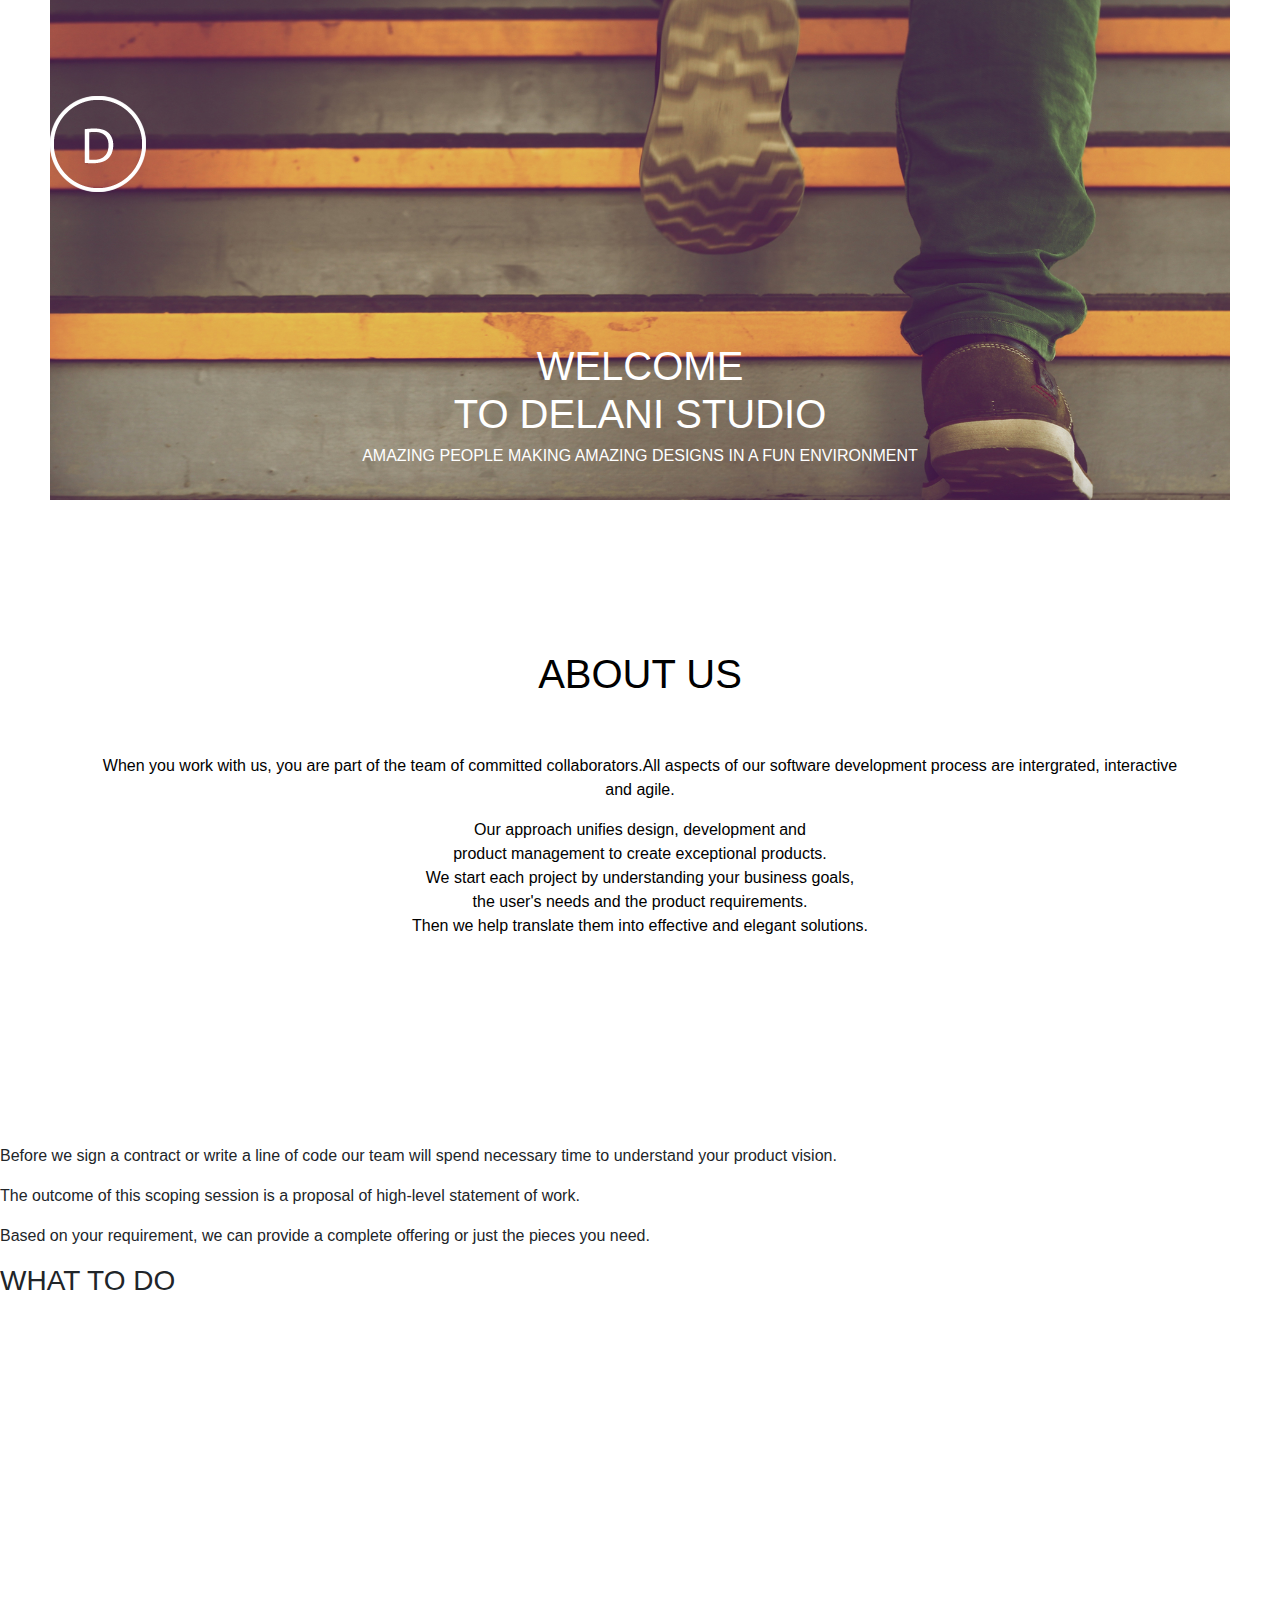
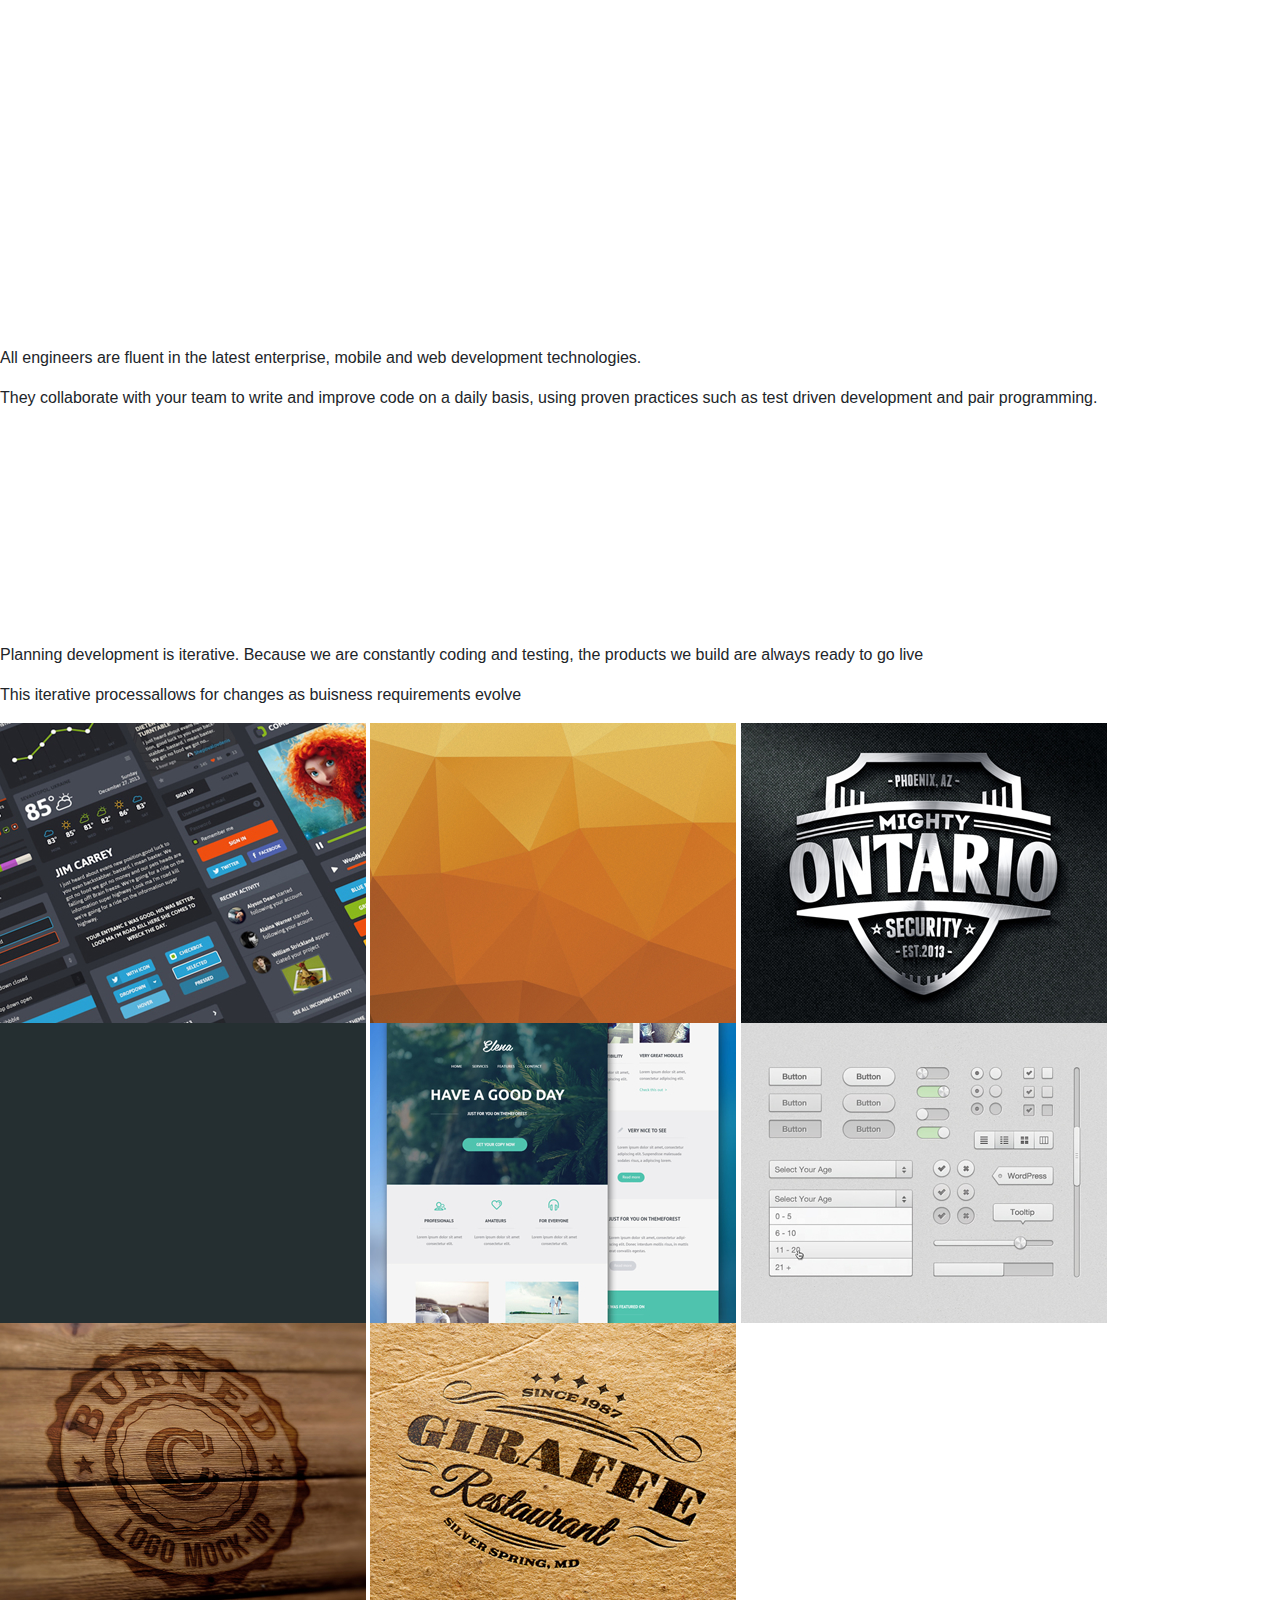
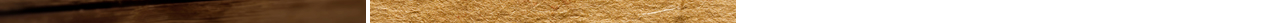
==== indice.html @ 03ba1df5 "add portfolio" ====
<!DOCTYPE html>
<html>
  <head>
    <title>Delani Studio</title>
    <link href="css/bootstrap.css" rel="stylesheet" type="text/css">
    <link href="css/indice.css" rel="stylesheet" type="text/css">
    <script src="jquery-3.4.1.js"></script>
    <script src="indice.js"></script>
  </head>
  <body>
    <div class="homepage">
      <br>
      <br>
      <br>
      <br>
      <img src="images/logo.png">
      <h1>WELCOME <br> TO DELANI STUDIO</h1>
      <h6>AMAZING PEOPLE MAKING AMAZING DESIGNS IN A FUN ENVIRONMENT</h6>
      <br>
      <br>
      <br>
    </div>
    <div class="about">
      <h1>ABOUT US</h1>
        <br>
        <br>
          <p>When you work with us, you are part of the team of committed collaborators.All aspects of our software development process are intergrated, interactive<br> and agile.</p>


          <p>Our approach unifies design, development and<br>product management to create exceptional products.<br>We start each project by understanding your business goals,<br>the user's needs and the product requirements.<br>Then we help translate them into effective and elegant solutions.</p>
    </div>
    <div class="services">
        <h1>SERVICES</h1>
          <p>Before we sign a contract or write a line of code our team will spend necessary time to understand your product vision.</p>
          <p>The outcome of this scoping session is a proposal of high-level statement of work.
          <p>Based on your requirement, we can provide a complete offering or just the pieces you need.</p>
    </div>
    <div class="description">
        <h3>WHAT TO DO</h3>
        <br>
        <h6>DESIGN<h6>
          <p>Our design practice offers a full range of services including brand strategy,interaction and visual design and user experience testing.</p>
          <p>Throughout your project,our designers create and implement visual design workflows, solicit user, feedback and user feedback and work with you to make sure what gets built is what is needed</p>
        <br>
        <br>
        <h6>DEVELOPMENT</h6>
          <p>All engineers are fluent in the latest enterprise, mobile and web development technologies.</p>
          <p>They collaborate with your team to write and improve code on a daily basis, using proven practices such as test driven development and pair programming.</p>
          <br>
          <br>
        <h6>PRODUCT MANAGEMENT</h6>
          <p>Planning development is iterative. Because we are constantly coding and testing, the products we build are always ready to go live</p>
          <p>This iterative processallows for changes as buisness requirements evolve</p>
    </div>
    <div class= "portfolio">
      <img src="images/work1.jpg">
      <img src="images/work2.jpg">
      <img src="images/work3.jpg">
      <img src="images/work4.jpg">
      <img src="images/work5.jpg">
      <img src="images/work6.jpg">
      <img src="images/work7.jpg">
      <img src="images/work8.jpg">
    </div>
    
  </body>

</html>
---- css/indice.css ----
h1{
  margin-top: 150px;
  color: white;
  text-align: center;
}
h6{
  color: white;
  text-align: center;
  margin-bottom: 150px;
}
.homepage{
  background: url("../images/h_img.jpg");
  background-size: cover;
  height: 500px;
  margin-right: 50px;
  margin-left: 50px;
}
.about{
  text-align: center;
  color: black;
  margin-top: 0px;
}
.about h1{
  color: black;
}
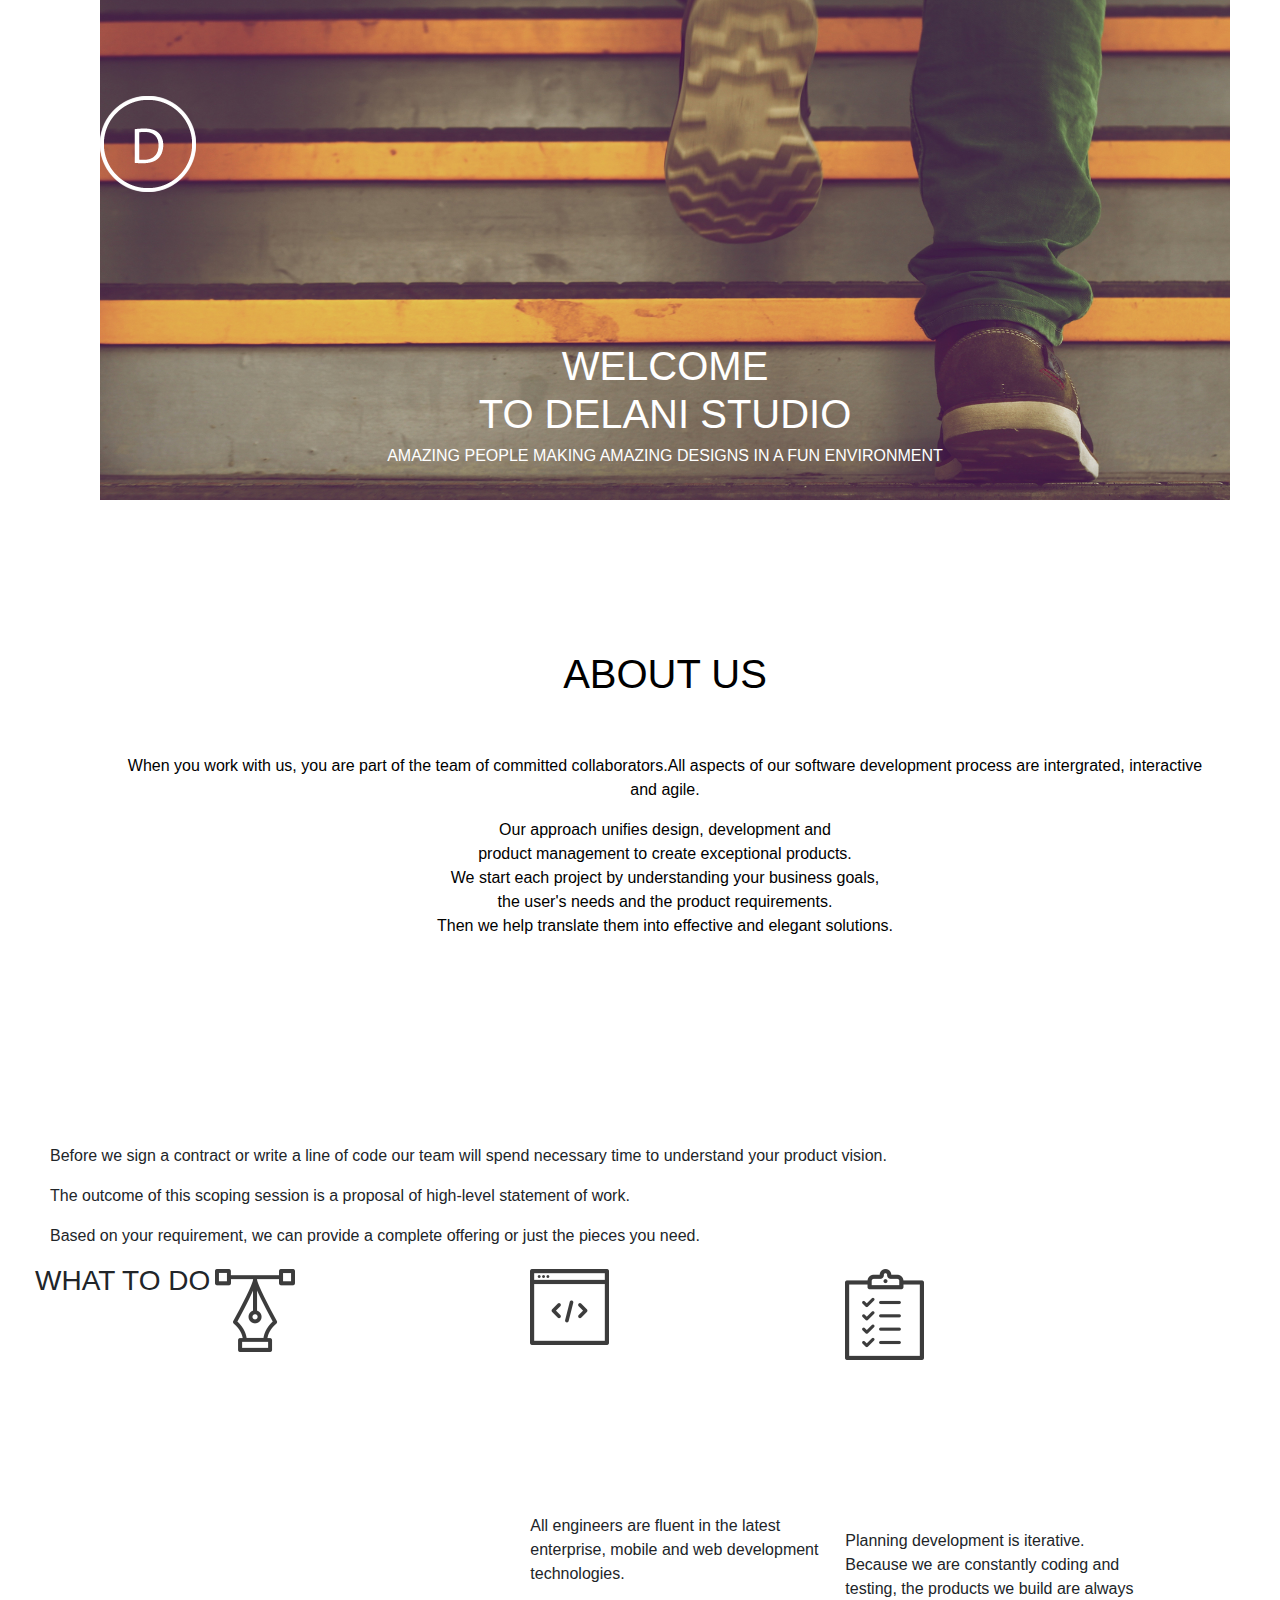
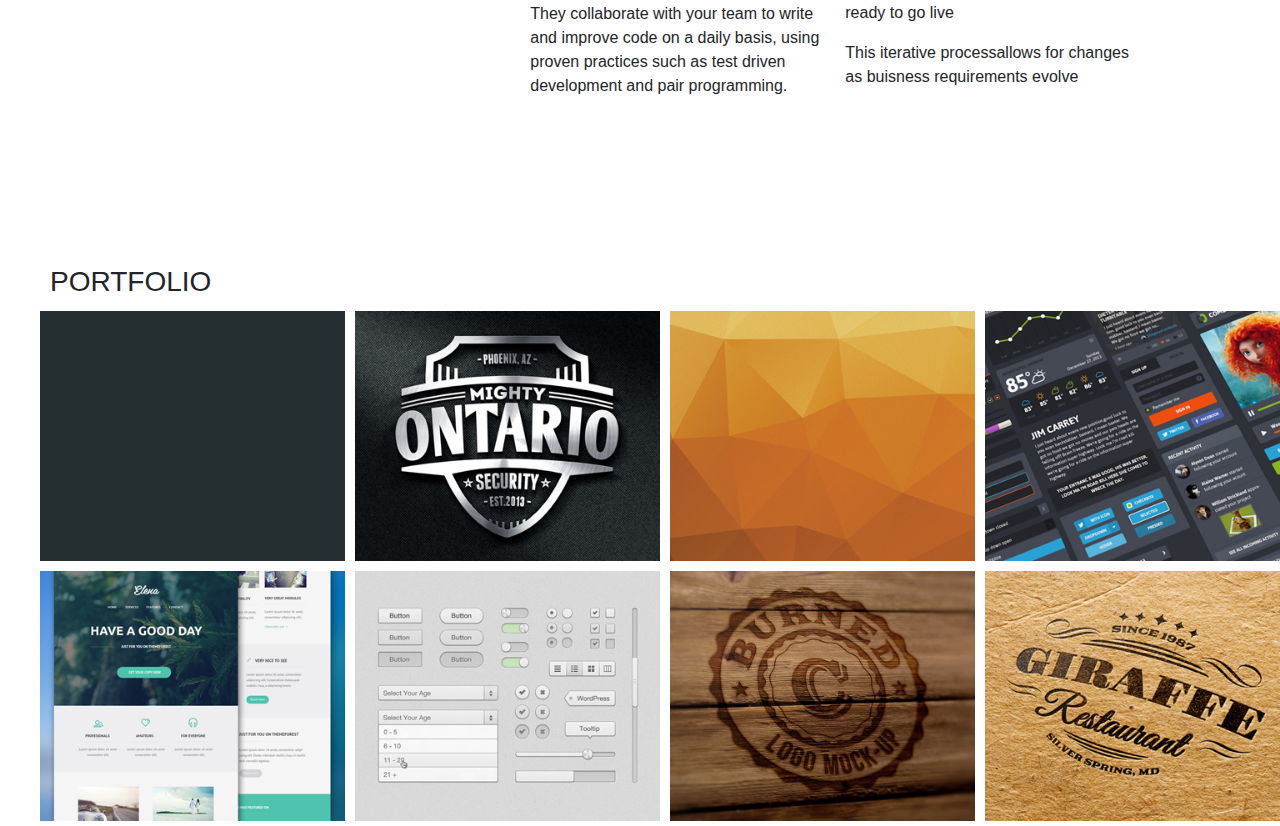
==== commit 4273481f: "add columns to portfolio" ====
--- a/indice.html
+++ b/indice.html
@@ -35,34 +35,62 @@
           <p>The outcome of this scoping session is a proposal of high-level statement of work.
           <p>Based on your requirement, we can provide a complete offering or just the pieces you need.</p>
     </div>
-    <div class="description">
+    <div class="row">
         <h3>WHAT TO DO</h3>
         <br>
-        <h6>DESIGN<h6>
+        <br>
+        <br>
+          <div class="column">
+          <img src="images/design_icon.png">
+        <h6><b>DESIGN</b><h6>
           <p>Our design practice offers a full range of services including brand strategy,interaction and visual design and user experience testing.</p>
           <p>Throughout your project,our designers create and implement visual design workflows, solicit user, feedback and user feedback and work with you to make sure what gets built is what is needed</p>
-        <br>
-        <br>
-        <h6>DEVELOPMENT</h6>
+          </div>
+          <br>
+          <div class="column 2">
+          <img src="images/dev_icon.png">
+        <h6><b>DEVELOPMENT</b></h6>
           <p>All engineers are fluent in the latest enterprise, mobile and web development technologies.</p>
           <p>They collaborate with your team to write and improve code on a daily basis, using proven practices such as test driven development and pair programming.</p>
+          </div>
           <br>
-          <br>
-        <h6>PRODUCT MANAGEMENT</h6>
+          <div class="column 3">
+          <img src="images/product_icon.png">
+        <h6><b>PRODUCT MANAGEMENT</b></h6>
           <p>Planning development is iterative. Because we are constantly coding and testing, the products we build are always ready to go live</p>
           <p>This iterative processallows for changes as buisness requirements evolve</p>
+          </div>
+
     </div>
-    <div class= "portfolio">
-      <img src="images/work1.jpg">
-      <img src="images/work2.jpg">
-      <img src="images/work3.jpg">
-      <img src="images/work4.jpg">
-      <img src="images/work5.jpg">
-      <img src="images/work6.jpg">
-      <img src="images/work7.jpg">
-      <img src="images/work8.jpg">
+        <h3>PORTFOLIO</h3>
+      <div class="row">
+        <div class="column">
+          <img src="images/work4.jpg" alt="" style="width:100%">
+      </div>
+      <div class="column">
+        <img src="images/work3.jpg" alt="" style="width:100%">
+      </div>
+      <div class="column">
+        <img src="images/work2.jpg" alt="" style="width:100%">
+      </div>
+      <div class="column">
+        <img src="images/work1.jpg" alt="" style="width:100%">
+      </div>
+        <br>
+      <div class="column">
+        <img src="images/work5.jpg" alt="" style="width:100%">
+      </div>
+      <div class="column">
+        <img src="images/work6.jpg" alt="" style="width:100%">
+      </div>
+      <div class="column">
+        <img src="images/work7.jpg" alt="" style="width:100%">
+      </div>
+      <div class="column">
+        <img src="images/work8.jpg" alt="" style="width:100%">
+      </div>
     </div>
-    
+
   </body>
 
 </html>
--- a/css/indice.css
+++ b/css/indice.css
@@ -23,3 +23,20 @@
 .about h1{
   color: black;
 }
+.description h3{
+  color: black;
+}
+.column{
+  width: 200px;
+}
+body{
+  margin-left: 50px;
+}
+.description h6{
+  color: black;
+}
+.column {
+  float: left;
+  width: 25%;
+  padding: 5px;
+}
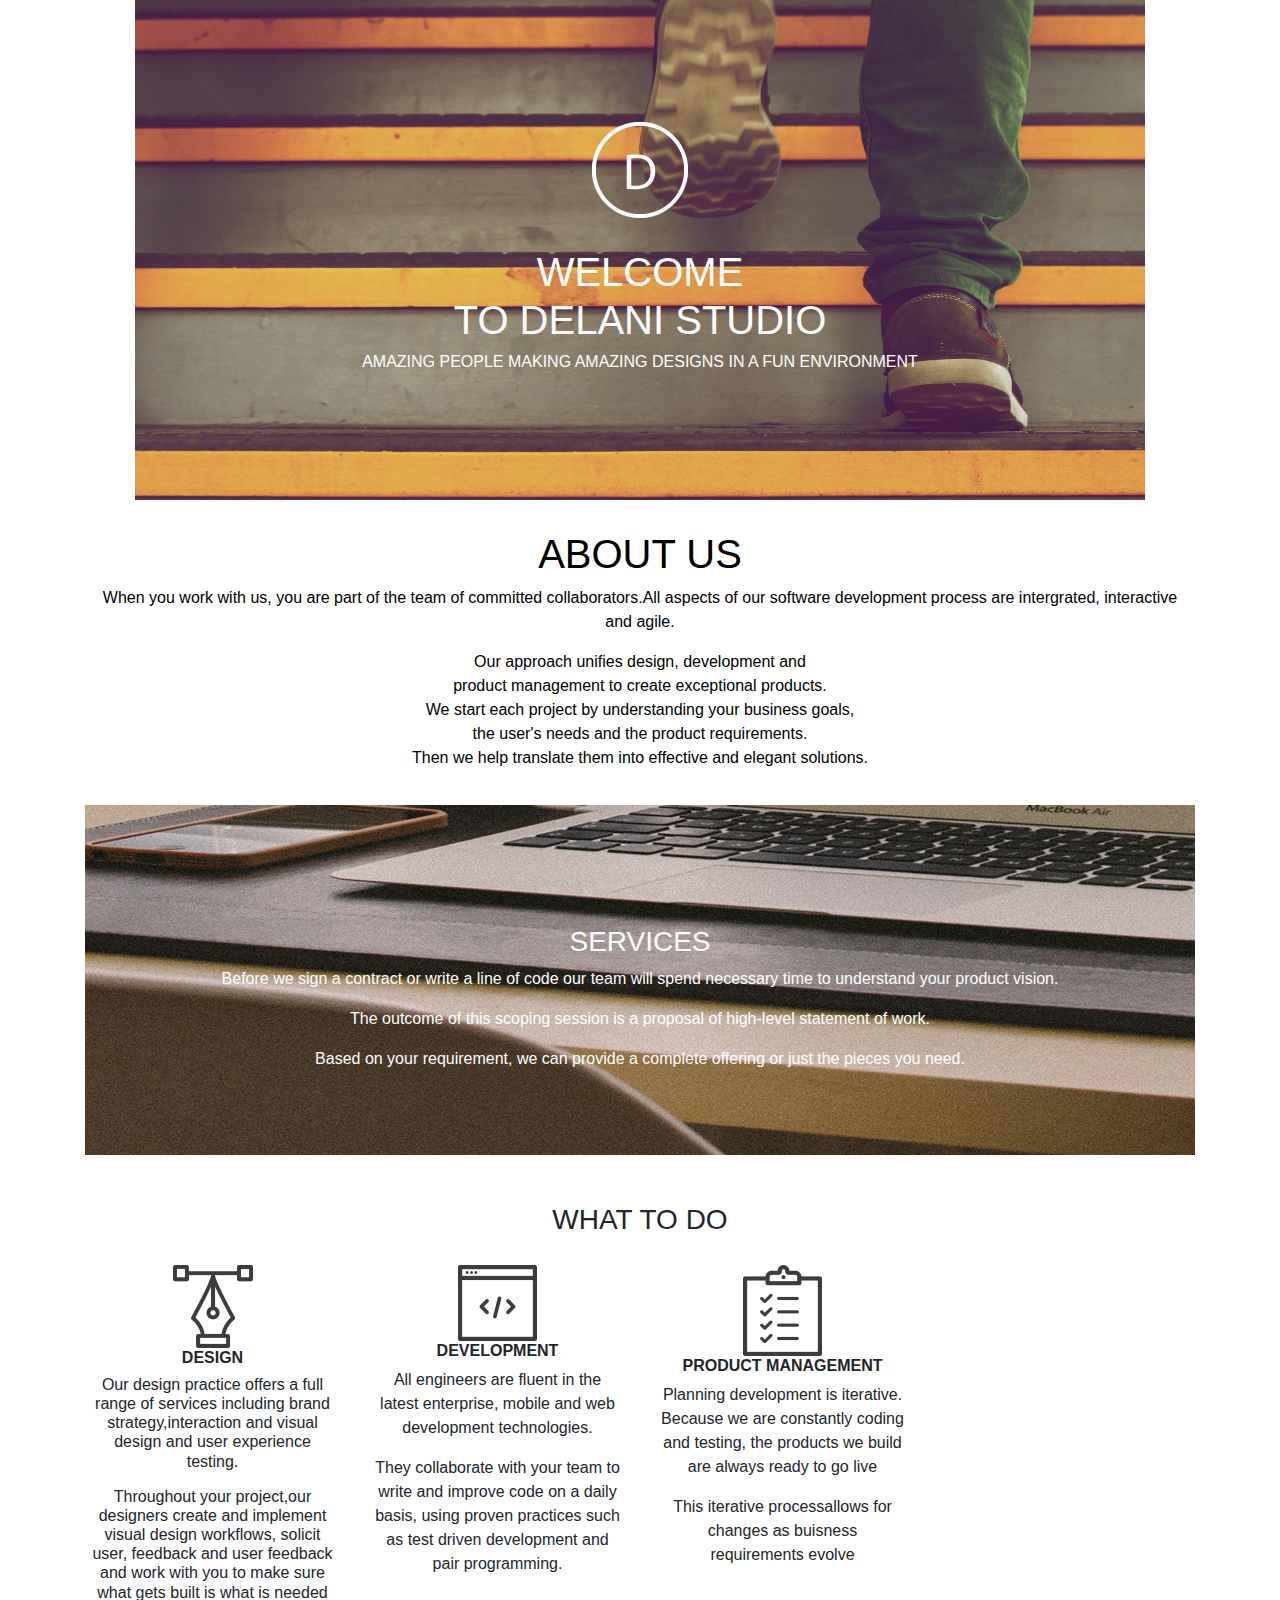
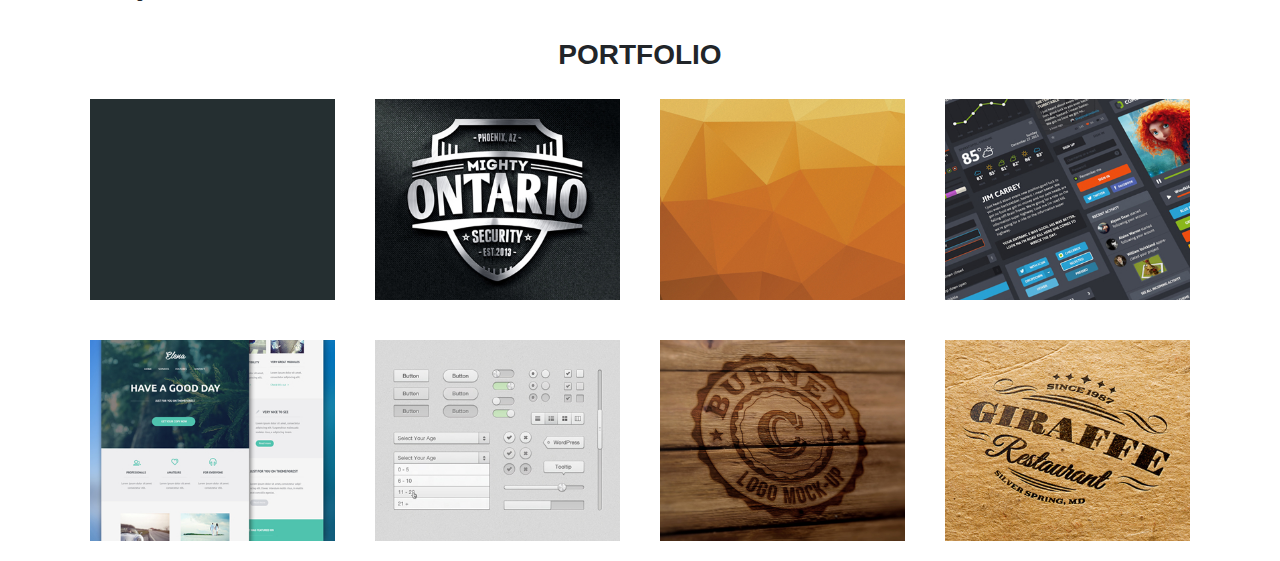
==== commit 7dc3be1e: "add styles to html" ====
--- a/indice.html
+++ b/indice.html
@@ -8,89 +8,95 @@
     <script src="indice.js"></script>
   </head>
   <body>
-    <div class="homepage">
-      <br>
-      <br>
-      <br>
-      <br>
-      <img src="images/logo.png">
-      <h1>WELCOME <br> TO DELANI STUDIO</h1>
-      <h6>AMAZING PEOPLE MAKING AMAZING DESIGNS IN A FUN ENVIRONMENT</h6>
-      <br>
-      <br>
-      <br>
-    </div>
-    <div class="about">
-      <h1>ABOUT US</h1>
-        <br>
-        <br>
-          <p>When you work with us, you are part of the team of committed collaborators.All aspects of our software development process are intergrated, interactive<br> and agile.</p>
-
-
-          <p>Our approach unifies design, development and<br>product management to create exceptional products.<br>We start each project by understanding your business goals,<br>the user's needs and the product requirements.<br>Then we help translate them into effective and elegant solutions.</p>
-    </div>
-    <div class="services">
-        <h1>SERVICES</h1>
-          <p>Before we sign a contract or write a line of code our team will spend necessary time to understand your product vision.</p>
-          <p>The outcome of this scoping session is a proposal of high-level statement of work.
-          <p>Based on your requirement, we can provide a complete offering or just the pieces you need.</p>
-    </div>
-    <div class="row">
-        <h3>WHAT TO DO</h3>
+    <div class="container text-center">
+      <div class="homepage">
         <br>
         <br>
         <br>
-          <div class="column">
-          <img src="images/design_icon.png">
-        <h6><b>DESIGN</b><h6>
-          <p>Our design practice offers a full range of services including brand strategy,interaction and visual design and user experience testing.</p>
-          <p>Throughout your project,our designers create and implement visual design workflows, solicit user, feedback and user feedback and work with you to make sure what gets built is what is needed</p>
+        <img src="images/logo.png">
+        <h1>WELCOME <br> TO DELANI STUDIO</h1>
+        <h6>AMAZING PEOPLE MAKING AMAZING DESIGNS IN A FUN ENVIRONMENT</h6>
+        <br>
+        <br>
+        <br>
+      </div>
+      <div class="about">
+        <h1>ABOUT US</h1>
+            <p>When you work with us, you are part of the team of committed collaborators.All aspects of our software development process are intergrated, interactive<br> and agile.</p>
+            <p>Our approach unifies design, development and<br>product management to create exceptional products.<br>We start each project by understanding your business goals,<br>the user's needs and the product requirements.<br>Then we help translate them into effective and elegant solutions.</p>
+          <br>
+          <br>
+          <br>
+          <br>
+
+      </div>
+      <div class="services">
+          <br><br><br>
+          <br>
+          <br>
+          <h3>SERVICES</h3>
+            <p>Before we sign a contract or write a line of code our team will spend necessary time to understand your product vision.</p>
+            <p>The outcome of this scoping session is a proposal of high-level statement of work.
+            <p>Based on your requirement, we can provide a complete offering or just the pieces you need.</p>
+      </div>
+          <br>
+          <br>
+          <h3>WHAT TO DO</h3>
+    <div id="wtd">
+      <div class="row">
+          <br>
+          <br>
+        <div class="column">
+            <img src="images/design_icon.png">
+          <h6><b>DESIGN</b><h6>
+            <p>Our design practice offers a full range of services including brand strategy,interaction and visual design and user experience testing.</p>
+            <p>Throughout your project,our designers create and implement visual design workflows, solicit user, feedback and user feedback and work with you to make sure what gets built is what is needed</p>
           </div>
-          <br>
-          <div class="column 2">
-          <img src="images/dev_icon.png">
-        <h6><b>DEVELOPMENT</b></h6>
-          <p>All engineers are fluent in the latest enterprise, mobile and web development technologies.</p>
-          <p>They collaborate with your team to write and improve code on a daily basis, using proven practices such as test driven development and pair programming.</p>
+            <br>
+        <div class="column 2">
+            <img src="images/dev_icon.png">
+          <h6><b>DEVELOPMENT</b></h6>
+            <p>All engineers are fluent in the latest enterprise, mobile and web development technologies.</p>
+            <p>They collaborate with your team to write and improve code on a daily basis, using proven practices such as test driven development and pair programming.</p>
           </div>
-          <br>
-          <div class="column 3">
-          <img src="images/product_icon.png">
-        <h6><b>PRODUCT MANAGEMENT</b></h6>
-          <p>Planning development is iterative. Because we are constantly coding and testing, the products we build are always ready to go live</p>
-          <p>This iterative processallows for changes as buisness requirements evolve</p>
-          </div>
-
-    </div>
-        <h3>PORTFOLIO</h3>
-      <div class="row">
-        <div class="column">
-          <img src="images/work4.jpg" alt="" style="width:100%">
-      </div>
-      <div class="column">
-        <img src="images/work3.jpg" alt="" style="width:100%">
-      </div>
-      <div class="column">
-        <img src="images/work2.jpg" alt="" style="width:100%">
-      </div>
-      <div class="column">
-        <img src="images/work1.jpg" alt="" style="width:100%">
-      </div>
-        <br>
-      <div class="column">
-        <img src="images/work5.jpg" alt="" style="width:100%">
-      </div>
-      <div class="column">
-        <img src="images/work6.jpg" alt="" style="width:100%">
-      </div>
-      <div class="column">
-        <img src="images/work7.jpg" alt="" style="width:100%">
-      </div>
-      <div class="column">
-        <img src="images/work8.jpg" alt="" style="width:100%">
+            <br>
+        <div class="column 3">
+            <img src="images/product_icon.png">
+          <h6><b>PRODUCT MANAGEMENT</b></h6>
+            <p>Planning development is iterative. Because we are constantly coding and testing, the products we build are always ready to go live</p>
+            <p>This iterative processallows for changes as buisness requirements evolve</p>
+        </div>
       </div>
     </div>
-
+          <h3><b>PORTFOLIO</b></h3>
+        <div class="row">
+          <div class="column">
+            <img src="images/work4.jpg" alt="" style="width:100%">
+        </div>
+        <div class="column">
+          <img src="images/work3.jpg" alt="" style="width:100%">
+        </div>
+        <div class="column">
+          <img src="images/work2.jpg" alt="" style="width:100%">
+        </div>
+        <div class="column">
+          <img src="images/work1.jpg" alt="" style="width:100%">
+        </div>
+          <br>
+        <div class="column">
+          <img src="images/work5.jpg" alt="" style="width:100%">
+        </div>
+        <div class="column">
+          <img src="images/work6.jpg" alt="" style="width:100%">
+        </div>
+        <div class="column">
+          <img src="images/work7.jpg" alt="" style="width:100%">
+        </div>
+        <div class="column">
+          <img src="images/work8.jpg" alt="" style="width:100%">
+        </div>
+      </div>
+    </div>
   </body>
 
 </html>
--- a/css/indice.css
+++ b/css/indice.css
@@ -1,12 +1,15 @@
-h1{
-  margin-top: 150px;
+h1 {
+  margin-top: 30px;
   color: white;
   text-align: center;
 }
-h6{
+.homepage h6{
   color: white;
   text-align: center;
   margin-bottom: 150px;
+}
+.homepage img{
+  margin-top: 50px;
 }
 .homepage{
   background: url("../images/h_img.jpg");
@@ -18,7 +21,8 @@
 .about{
   text-align: center;
   color: black;
-  margin-top: 0px;
+  height: 250px;
+  margin-bottom: 25px;
 }
 .about h1{
   color: black;
@@ -26,17 +30,25 @@
 .description h3{
   color: black;
 }
-.column{
-  width: 200px;
-}
-body{
-  margin-left: 50px;
-}
 .description h6{
   color: black;
 }
 .column {
-  float: left;
   width: 25%;
-  padding: 5px;
+  padding: 20px;
 }
+.services{
+  text-align: center;
+  background-image: url("../images/s_image.jpg");
+  height: 350px;
+  color: white;
+}
+.homepage img{
+  margin-bottom: 0%;
+}
+.design p{
+  color: black;
+}
+#wtd br{
+  padding-right: 33.33%;
+}
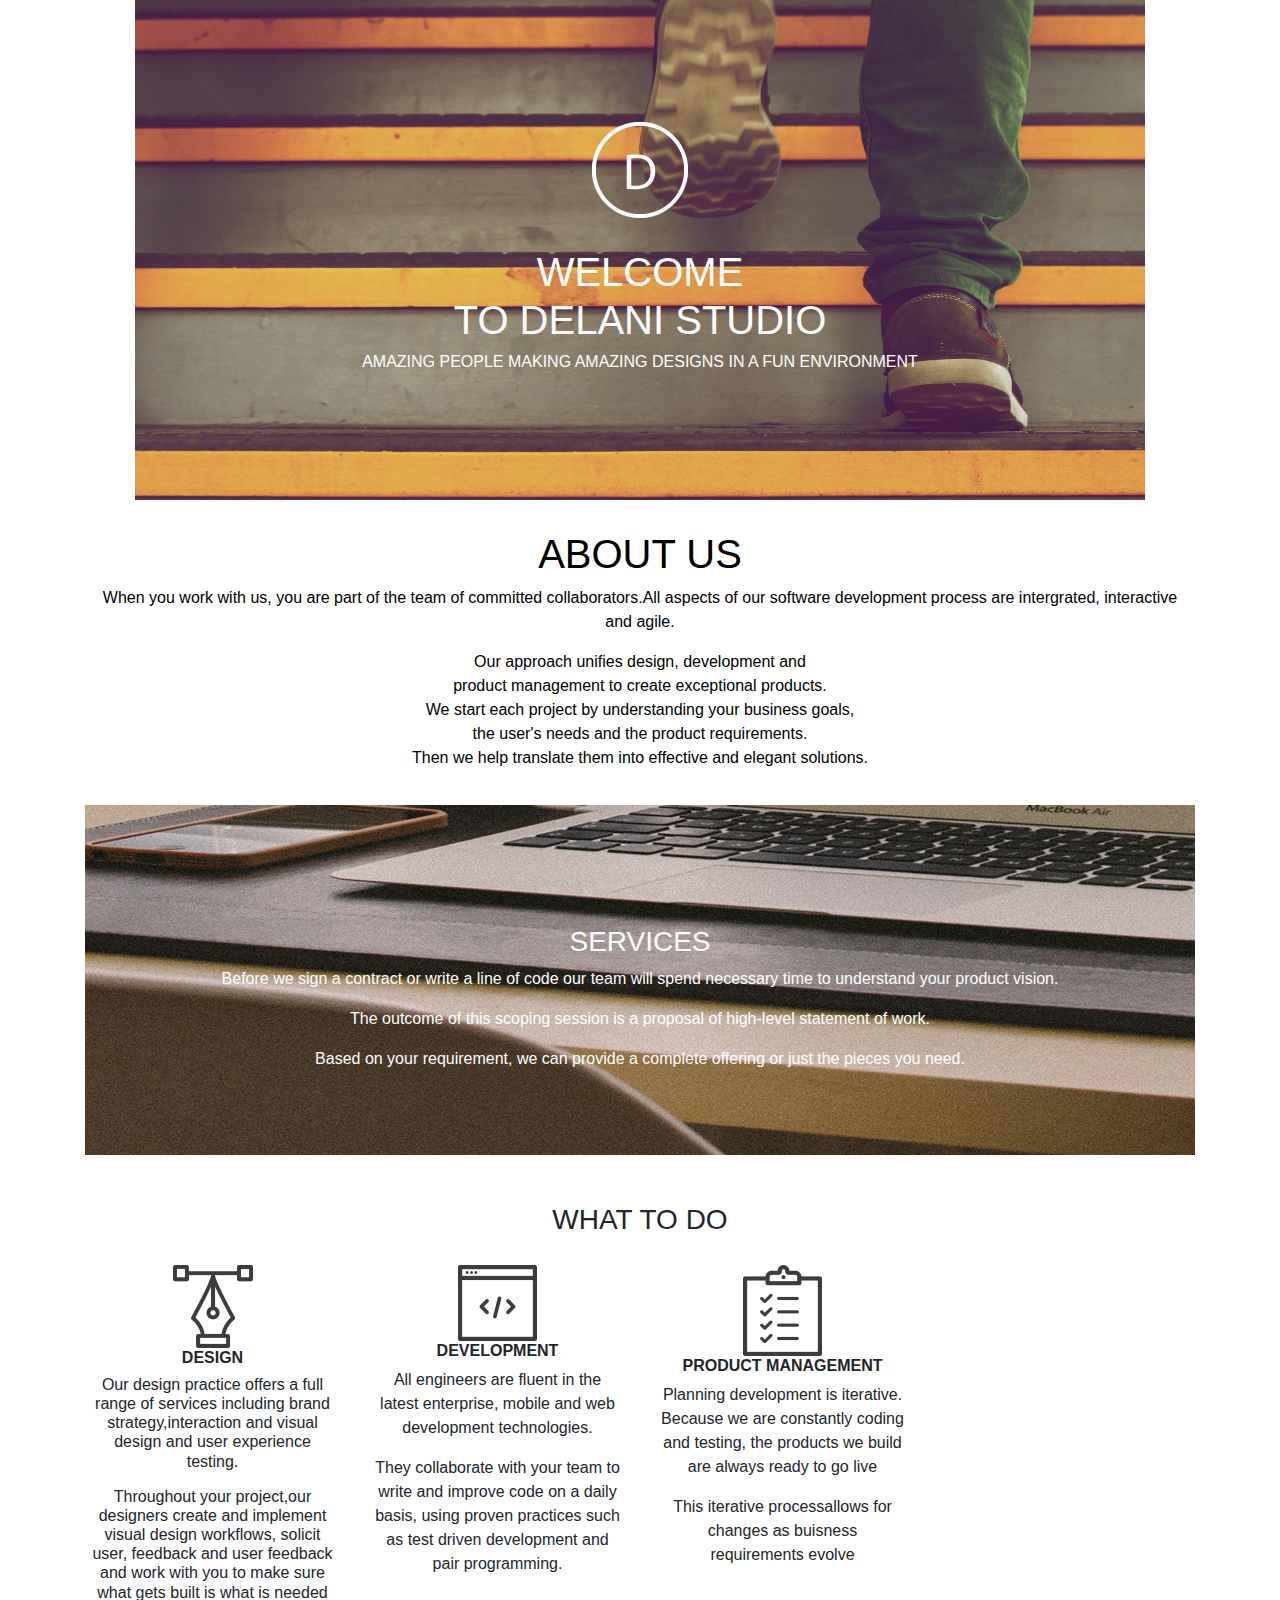
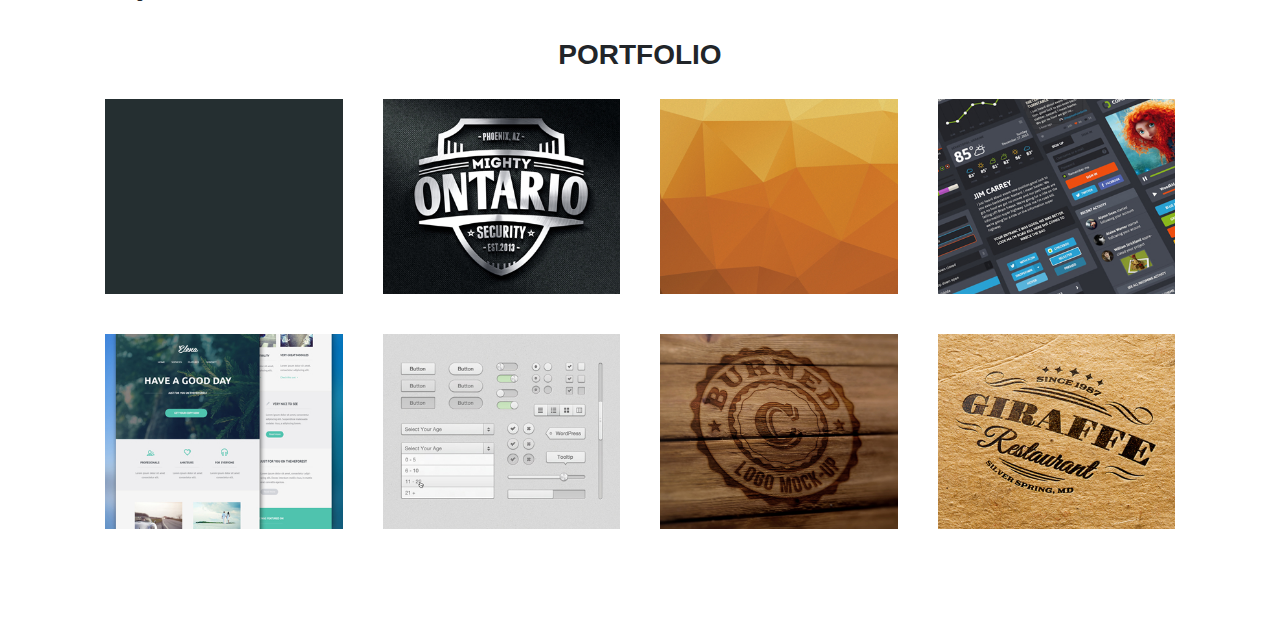
==== commit 5b821182: "add contact class" ====
--- a/indice.html
+++ b/indice.html
@@ -9,92 +9,96 @@
   </head>
   <body>
     <div class="container text-center">
-      <div class="homepage">
-        <br>
-        <br>
-        <br>
-        <img src="images/logo.png">
-        <h1>WELCOME <br> TO DELANI STUDIO</h1>
-        <h6>AMAZING PEOPLE MAKING AMAZING DESIGNS IN A FUN ENVIRONMENT</h6>
-        <br>
-        <br>
-        <br>
-      </div>
-      <div class="about">
-        <h1>ABOUT US</h1>
-            <p>When you work with us, you are part of the team of committed collaborators.All aspects of our software development process are intergrated, interactive<br> and agile.</p>
-            <p>Our approach unifies design, development and<br>product management to create exceptional products.<br>We start each project by understanding your business goals,<br>the user's needs and the product requirements.<br>Then we help translate them into effective and elegant solutions.</p>
+        <div class="homepage">
           <br>
           <br>
           <br>
-          <br>
-
-      </div>
-      <div class="services">
-          <br><br><br>
+          <img src="images/logo.png">
+          <h1>WELCOME <br> TO DELANI STUDIO</h1>
+          <h6>AMAZING PEOPLE MAKING AMAZING DESIGNS IN A FUN ENVIRONMENT</h6>
           <br>
           <br>
-          <h3>SERVICES</h3>
-            <p>Before we sign a contract or write a line of code our team will spend necessary time to understand your product vision.</p>
-            <p>The outcome of this scoping session is a proposal of high-level statement of work.
-            <p>Based on your requirement, we can provide a complete offering or just the pieces you need.</p>
-      </div>
           <br>
-          <br>
-          <h3>WHAT TO DO</h3>
-    <div id="wtd">
-      <div class="row">
-          <br>
-          <br>
-        <div class="column">
-            <img src="images/design_icon.png">
-          <h6><b>DESIGN</b><h6>
-            <p>Our design practice offers a full range of services including brand strategy,interaction and visual design and user experience testing.</p>
-            <p>Throughout your project,our designers create and implement visual design workflows, solicit user, feedback and user feedback and work with you to make sure what gets built is what is needed</p>
+        </div>
+        <div class="about">
+          <h1>ABOUT US</h1>
+              <p>When you work with us, you are part of the team of committed collaborators.All aspects of our software development process are intergrated, interactive<br> and agile.</p>
+              <p>Our approach unifies design, development and<br>product management to create exceptional products.<br>We start each project by understanding your business goals,<br>the user's needs and the product requirements.<br>Then we help translate them into effective and elegant solutions.</p>
+            <br>
+            <br>
+            <br>
+            <br>
+
+        </div>
+        <div class="services">
+            <br><br><br>
+            <br>
+            <br>
+            <h3>SERVICES</h3>
+              <p>Before we sign a contract or write a line of code our team will spend necessary time to understand your product vision.</p>
+              <p>The outcome of this scoping session is a proposal of high-level statement of work.
+              <p>Based on your requirement, we can provide a complete offering or just the pieces you need.</p>
+        </div>
+            <br>
+            <br>
+            <h3>WHAT TO DO</h3>
+
+        <div class="row">
+            <br>
+            <br>
+          <div class="column">
+              <img src="images/design_icon.png">
+            <h6><b>DESIGN</b><h6>
+              <p>Our design practice offers a full range of services including brand strategy,interaction and visual design and user experience testing.</p>
+              <p>Throughout your project,our designers create and implement visual design workflows, solicit user, feedback and user feedback and work with you to make sure what gets built is what is needed</p>
+            </div>
+              <br>
+          <div class="column 2">
+              <img src="images/dev_icon.png">
+            <h6><b>DEVELOPMENT</b></h6>
+              <p>All engineers are fluent in the latest enterprise, mobile and web development technologies.</p>
+              <p>They collaborate with your team to write and improve code on a daily basis, using proven practices such as test driven development and pair programming.</p>
+            </div>
+              <br>
+          <div class="column 3">
+              <img src="images/product_icon.png">
+            <h6><b>PRODUCT MANAGEMENT</b></h6>
+              <p>Planning development is iterative. Because we are constantly coding and testing, the products we build are always ready to go live</p>
+              <p>This iterative processallows for changes as buisness requirements evolve</p>
+          </div>
+        </div>
+        <div class=" container hover">
+            <h3><b>PORTFOLIO</b></h3>
+          <div class="row">
+            <div class="column">
+              <img src="images/work4.jpg" alt="" style="width:100%">
+          </div>
+          <div class="column">
+            <img src="images/work3.jpg" alt="" style="width:100%">
+          </div>
+          <div class="column">
+            <img src="images/work2.jpg" alt="" style="width:100%">
+          </div>
+          <div class="column">
+            <img src="images/work1.jpg" alt="" style="width:100%">
           </div>
             <br>
-        <div class="column 2">
-            <img src="images/dev_icon.png">
-          <h6><b>DEVELOPMENT</b></h6>
-            <p>All engineers are fluent in the latest enterprise, mobile and web development technologies.</p>
-            <p>They collaborate with your team to write and improve code on a daily basis, using proven practices such as test driven development and pair programming.</p>
+          <div class="column">
+            <img src="images/work5.jpg" alt="" style="width:100%">
           </div>
-            <br>
-        <div class="column 3">
-            <img src="images/product_icon.png">
-          <h6><b>PRODUCT MANAGEMENT</b></h6>
-            <p>Planning development is iterative. Because we are constantly coding and testing, the products we build are always ready to go live</p>
-            <p>This iterative processallows for changes as buisness requirements evolve</p>
+          <div class="column">
+            <img src="images/work6.jpg" alt="" style="width:100%">
+          </div>
+          <div class="column">
+            <img src="images/work7.jpg" alt="" style="width:100%">
+          </div>
+          <div class="column">
+            <img src="images/work8.jpg" alt="" style="width:100%">
+          </div>
         </div>
       </div>
-    </div>
-          <h3><b>PORTFOLIO</b></h3>
-        <div class="row">
-          <div class="column">
-            <img src="images/work4.jpg" alt="" style="width:100%">
-        </div>
-        <div class="column">
-          <img src="images/work3.jpg" alt="" style="width:100%">
-        </div>
-        <div class="column">
-          <img src="images/work2.jpg" alt="" style="width:100%">
-        </div>
-        <div class="column">
-          <img src="images/work1.jpg" alt="" style="width:100%">
-        </div>
-          <br>
-        <div class="column">
-          <img src="images/work5.jpg" alt="" style="width:100%">
-        </div>
-        <div class="column">
-          <img src="images/work6.jpg" alt="" style="width:100%">
-        </div>
-        <div class="column">
-          <img src="images/work7.jpg" alt="" style="width:100%">
-        </div>
-        <div class="column">
-          <img src="images/work8.jpg" alt="" style="width:100%">
-        </div>
+      <div class="contact">
+        <h1><b>CONTACT US</b></h1>
       </div>
     </div>
   </body>
--- a/css/indice.css
+++ b/css/indice.css
@@ -49,6 +49,3 @@
 .design p{
   color: black;
 }
-#wtd br{
-  padding-right: 33.33%;
-}
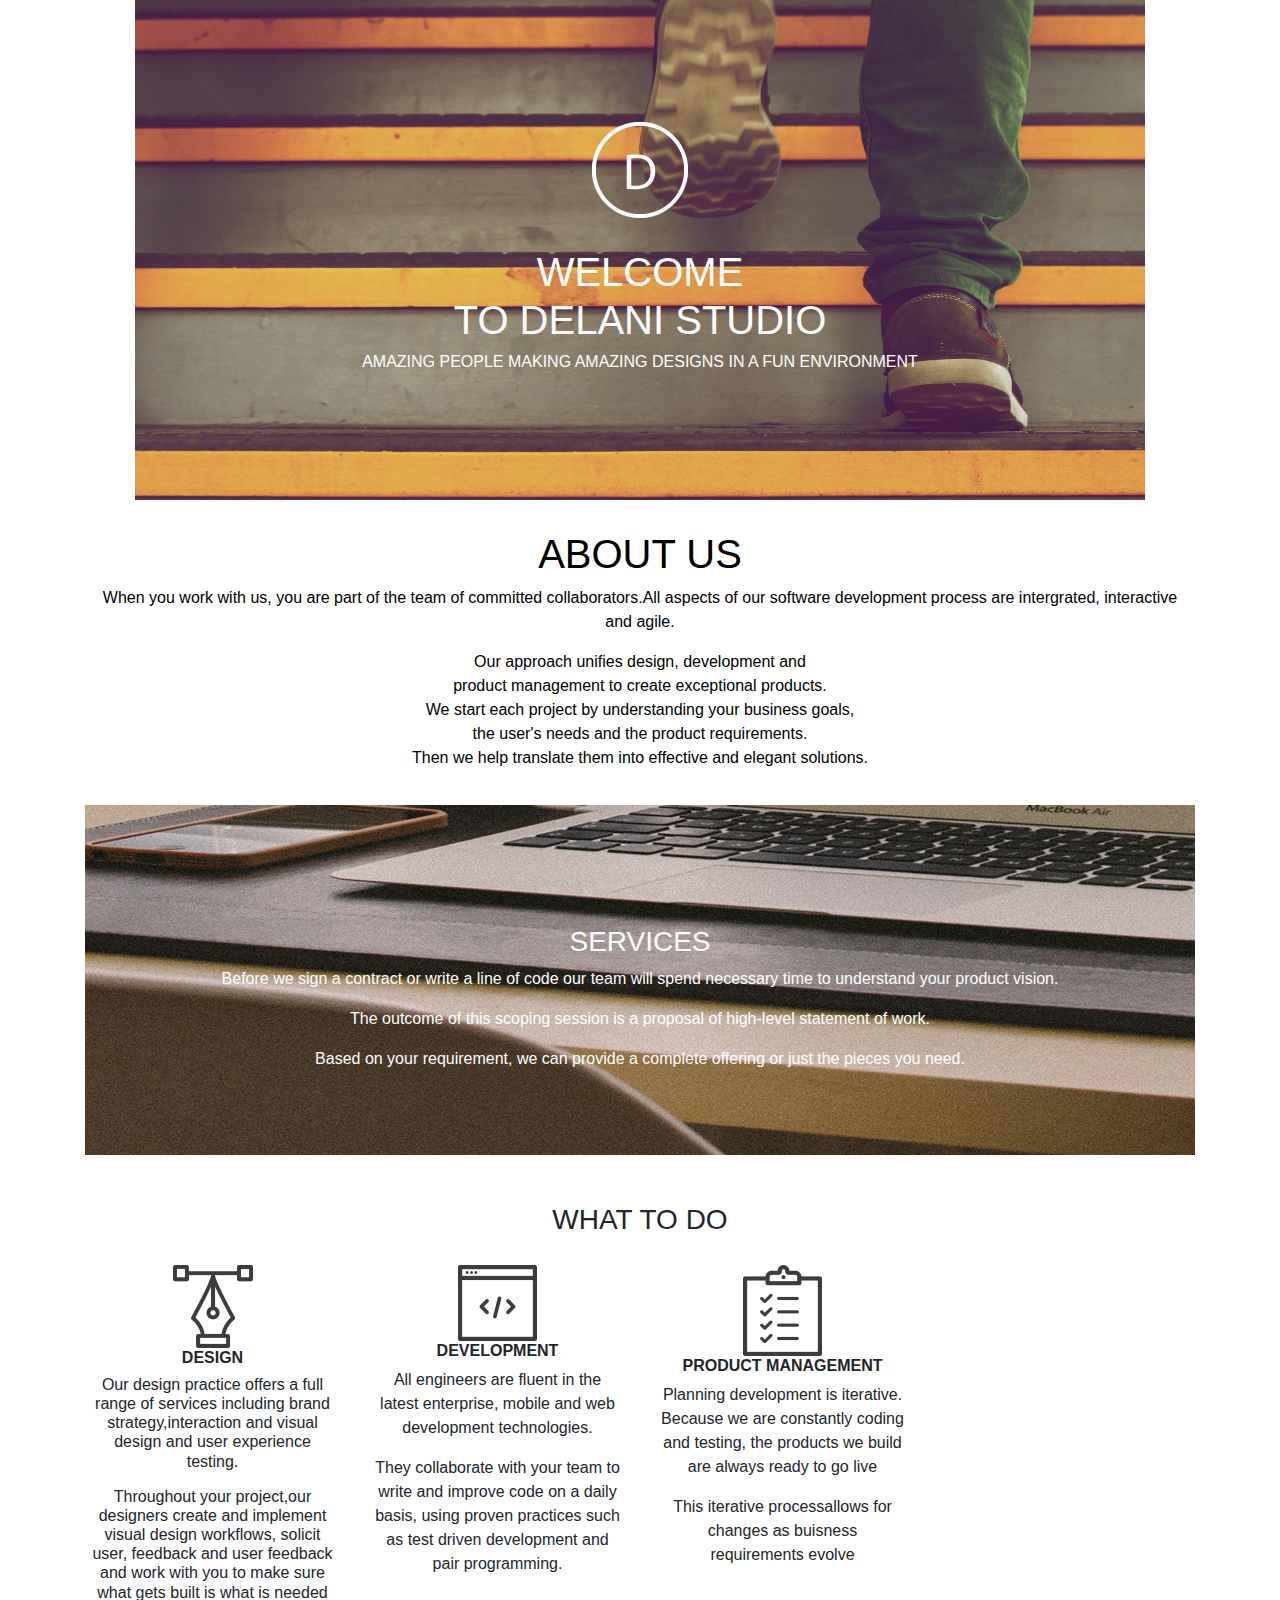
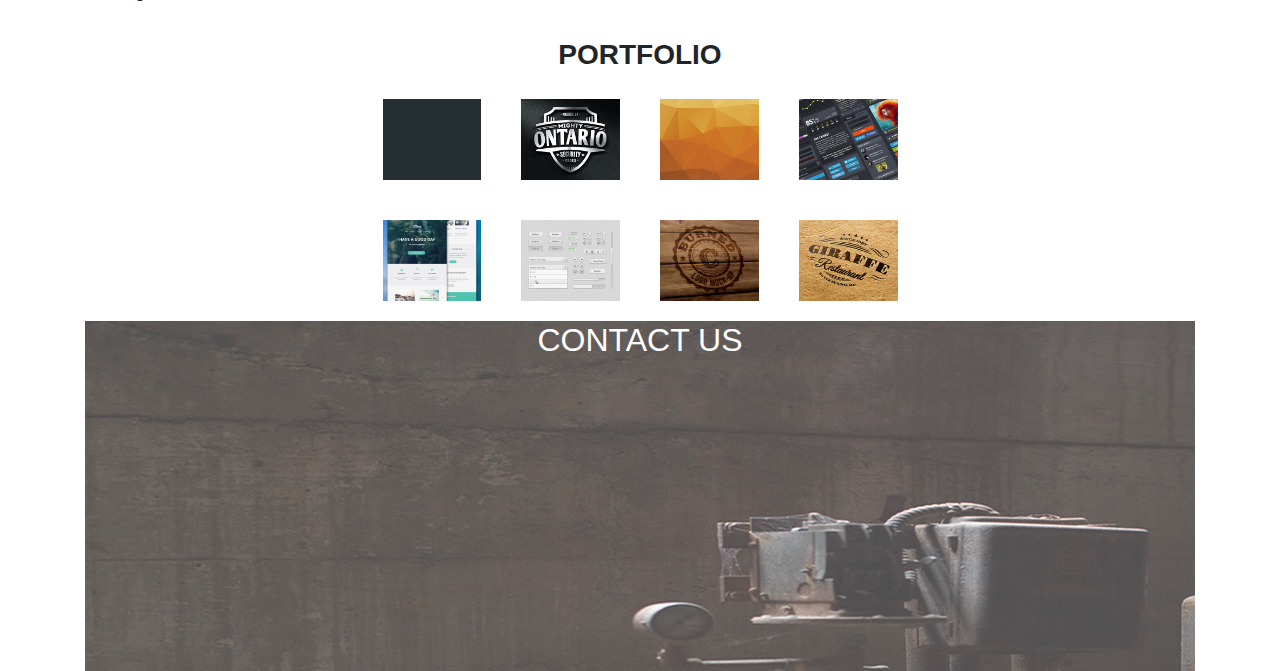
==== commit 7153fae6: "add hover effectin portfolio" ====
--- a/indice.html
+++ b/indice.html
@@ -16,8 +16,7 @@
           <img src="images/logo.png">
           <h1>WELCOME <br> TO DELANI STUDIO</h1>
           <h6>AMAZING PEOPLE MAKING AMAZING DESIGNS IN A FUN ENVIRONMENT</h6>
-          <br>
-          <br>
+          <img src="images/mouse_click.png">
           <br>
         </div>
         <div class="about">
@@ -71,7 +70,10 @@
             <h3><b>PORTFOLIO</b></h3>
           <div class="row">
             <div class="column">
-              <img src="images/work4.jpg" alt="" style="width:100%">
+              <img src="images/work4.jpg" class="image" style="width:100%">
+                <div class="overlay">
+                  <div class="text">Hello World</div>
+              </div>
           </div>
           <div class="column">
             <img src="images/work3.jpg" alt="" style="width:100%">
@@ -98,7 +100,7 @@
         </div>
       </div>
       <div class="contact">
-        <h1><b>CONTACT US</b></h1>
+        <h2>CONTACT US</h2>
       </div>
     </div>
   </body>
--- a/css/indice.css
+++ b/css/indice.css
@@ -49,3 +49,47 @@
 .design p{
   color: black;
 }
+.contact {
+  background-image: url("../images/c_image.jpg");
+  height: 350px;
+  color: white;
+}
+.container.hover{
+  position: relative;
+  width: 50%;
+}
+
+.image {
+  display: block;
+  width: 100%;
+  height: auto;
+}
+
+.overlay {
+  position: absolute;
+  top: 0;
+  bottom: 0;
+  left: 0;
+  right: 0;
+  height: 100%;
+  width: 100%;
+  opacity: 0;
+  transition: .5s ease;
+  background-color: #008CBA;
+}
+
+.container:hover .overlay {
+  opacity: 1;
+}
+
+.text {
+  color: white;
+  font-size: 20px;
+  position: absolute;
+  top: 50%;
+  left: 50%;
+  -webkit-transform: translate(-50%, -50%);
+  -ms-transform: translate(-50%, -50%);
+  transform: translate(-50%, -50%);
+  text-align: center;
+}
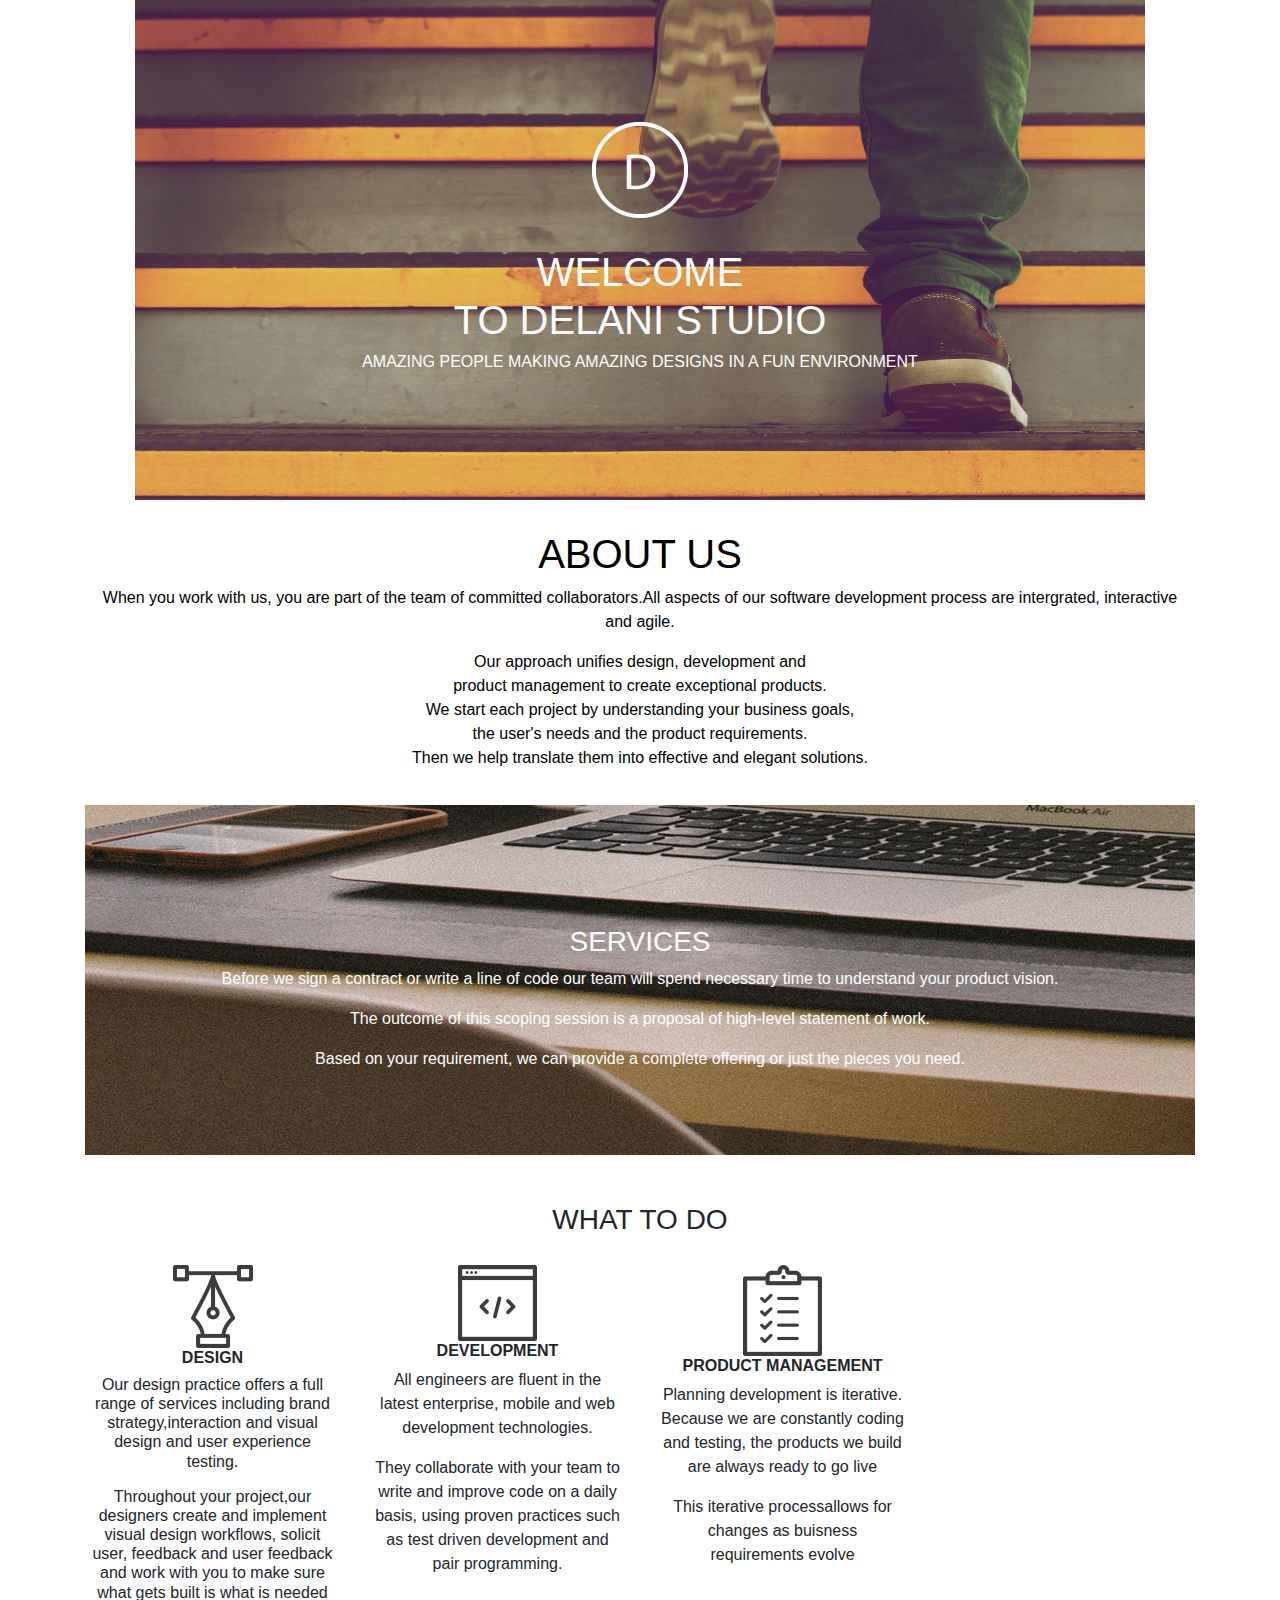
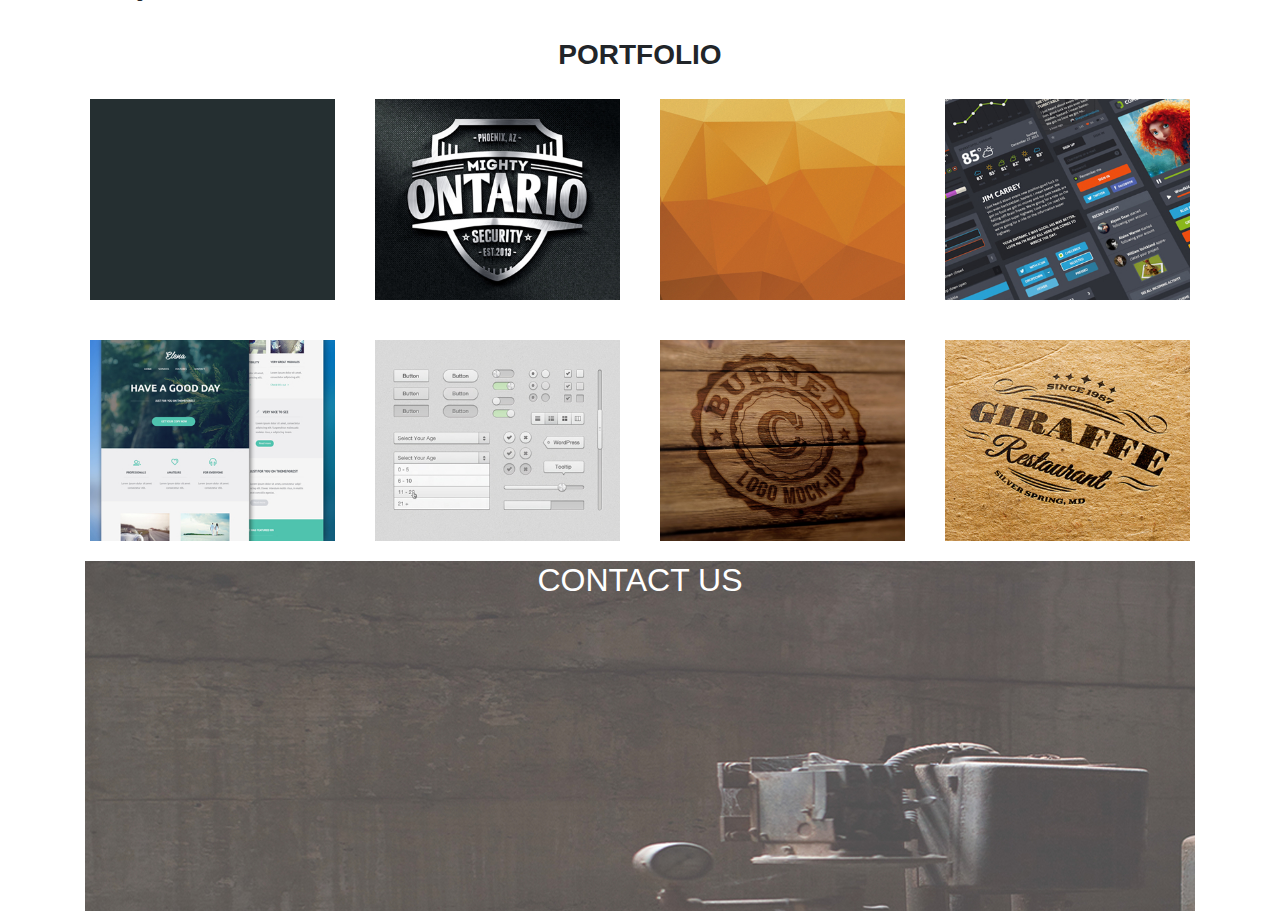
==== commit fc831e6a: "add changes made to files" ====
--- a/indice.html
+++ b/indice.html
@@ -66,39 +66,66 @@
               <p>This iterative processallows for changes as buisness requirements evolve</p>
           </div>
         </div>
-        <div class=" container hover">
-            <h3><b>PORTFOLIO</b></h3>
-          <div class="row">
+
+          <h3><b>PORTFOLIO</b></h3>
+        <div class="row">
+
             <div class="column">
               <img src="images/work4.jpg" class="image" style="width:100%">
                 <div class="overlay">
-                  <div class="text">Hello World</div>
+                  <div class="text">John Doe</div>
+              </div>
+          </div>
+
+          <div class="column">
+            <img src="images/work3.jpg" class="image" style="width:100%">
+              <div class="overlay">
+                <div class="text">Mighty Ontario</div>
+              </div>
+          </div>
+
+
+          <div class="column">
+            <img src="images/work2.jpg" class="images" style="width:100%">
+              <div class="overlay">
+                <div class="text">Customised wallpapers for electonics</div>
+              </div>
+          </div>
+
+          <div class="column">
+            <img src="images/work1.jpg" class="images" style="width:100%">
+              <div class="overlay">
+                <div class="text">Jim Carey</div>
+              </div>
+          </div>
+
+            <br>
+          <div class="column">
+            <img src="images/work5.jpg" class="images" style="width:100%">
+              <div class="overlay">
+                <div class="text">Website Design</div>
               </div>
           </div>
           <div class="column">
-            <img src="images/work3.jpg" alt="" style="width:100%">
+            <img src="images/work6.jpg" alt="" style="width:100%">
+              <div class="overlay">
+                <div class="text">Customize settings</div>
+              </div>
           </div>
           <div class="column">
-            <img src="images/work2.jpg" alt="" style="width:100%">
+            <img src="images/work7.jpg" class="images" style="width:100%">
+              <div class="overlay">
+                <div class="text">Burned company logo</div>
+              </div>
           </div>
           <div class="column">
-            <img src="images/work1.jpg" alt="" style="width:100%">
-          </div>
-            <br>
-          <div class="column">
-            <img src="images/work5.jpg" alt="" style="width:100%">
-          </div>
-          <div class="column">
-            <img src="images/work6.jpg" alt="" style="width:100%">
-          </div>
-          <div class="column">
-            <img src="images/work7.jpg" alt="" style="width:100%">
-          </div>
-          <div class="column">
-            <img src="images/work8.jpg" alt="" style="width:100%">
+            <img src="images/work8.jpg" class="images" style="width:100%">
+              <div class="overlay">
+                <div class="text">Giraffe Restaurant logo</div>
+              </div>
           </div>
         </div>
-      </div>
+      
       <div class="contact">
         <h2>CONTACT US</h2>
       </div>
--- a/css/indice.css
+++ b/css/indice.css
@@ -54,17 +54,15 @@
   height: 350px;
   color: white;
 }
-.container.hover{
-  position: relative;
-  width: 50%;
+.hover{
+  position: fixed;
+  width: 25%;
 }
-
-.image {
+.images{
   display: block;
   width: 100%;
   height: auto;
 }
-
 .overlay {
   position: absolute;
   top: 0;
@@ -78,7 +76,7 @@
   background-color: #008CBA;
 }
 
-.container:hover .overlay {
+.hover .overlay {
   opacity: 1;
 }
 
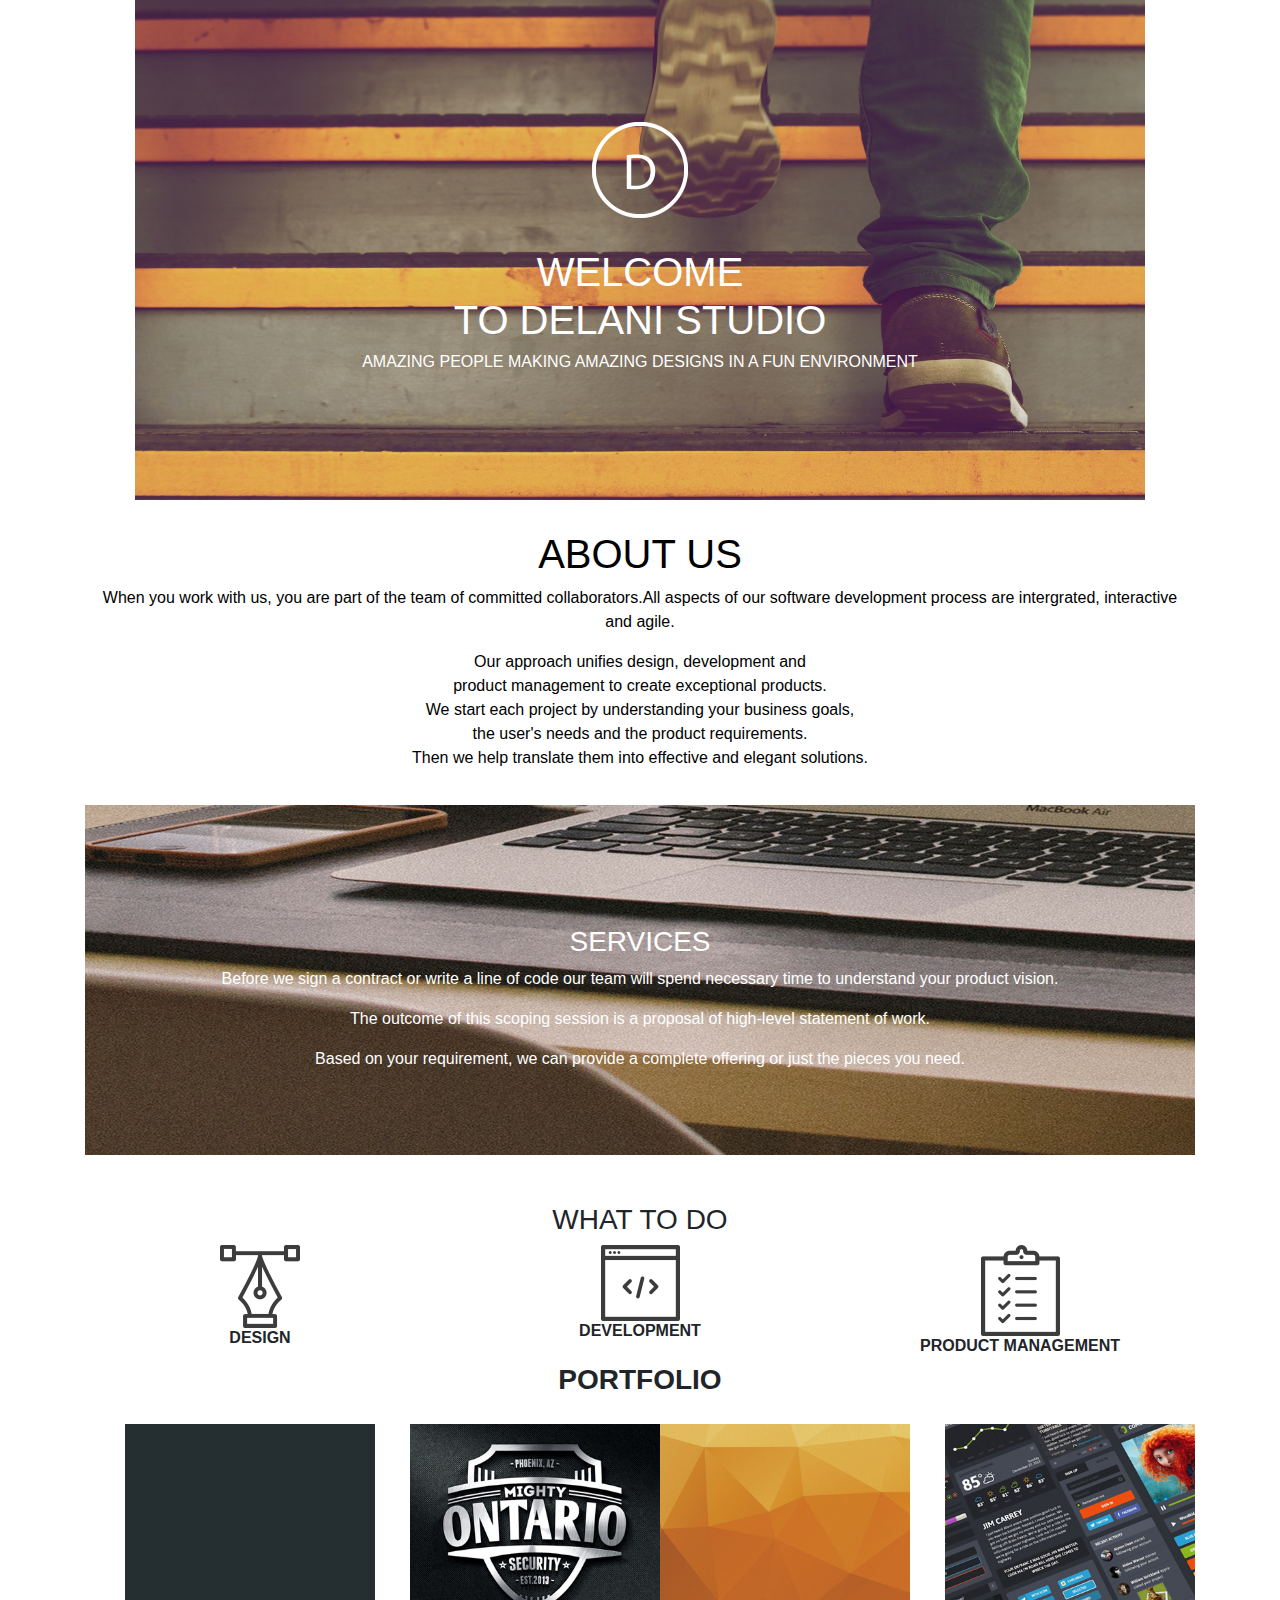
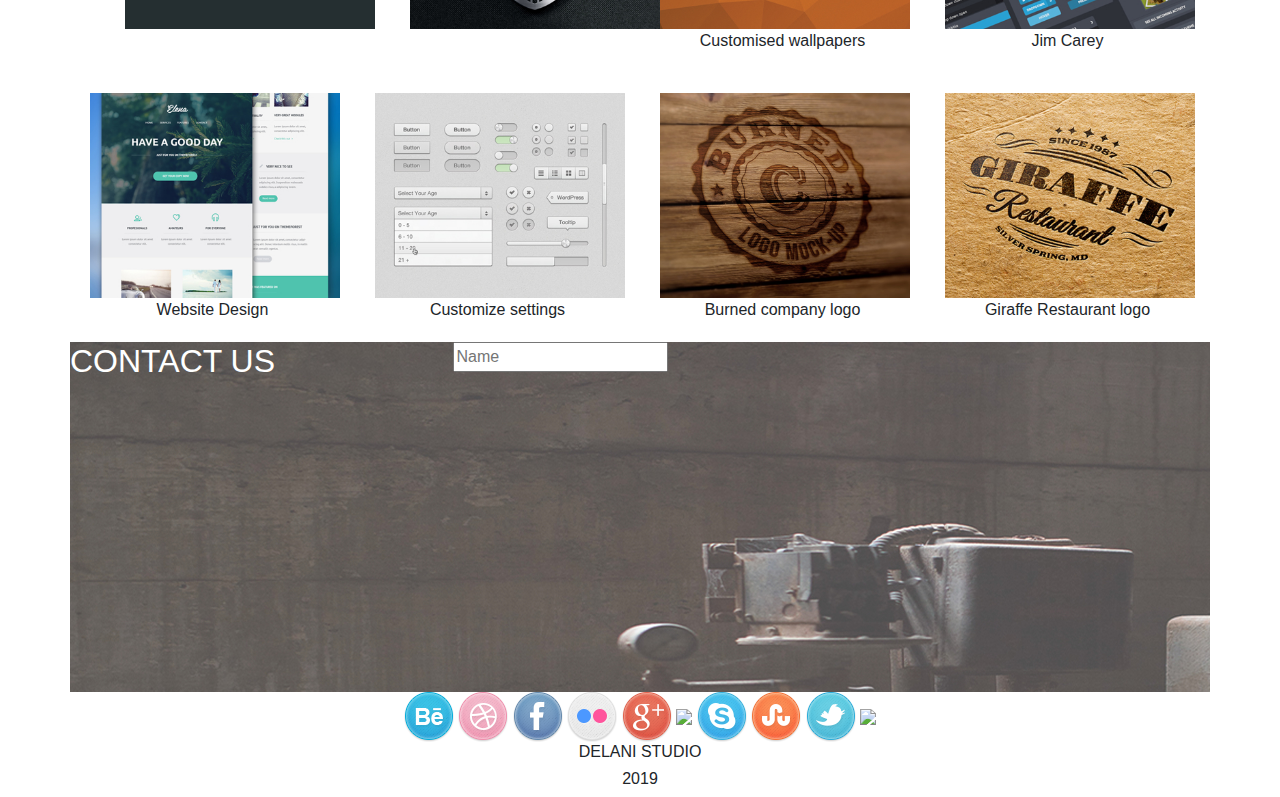
==== commit e6168280: "add service icons" ====
--- a/indice.html
+++ b/indice.html
@@ -4,8 +4,8 @@
     <title>Delani Studio</title>
     <link href="css/bootstrap.css" rel="stylesheet" type="text/css">
     <link href="css/indice.css" rel="stylesheet" type="text/css">
-    <script src="jquery-3.4.1.js"></script>
-    <script src="indice.js"></script>
+    <script src="https://code.jquery.com/jquery-3.4.1.js" integrity="sha256-WpOohJOqMqqyKL9FccASB9O0KwACQJpFTUBLTYOVvVU="crossorigin="anonymous"></script>
+    <script src="js/indice.js"></script>
   </head>
   <body>
     <div class="container text-center">
@@ -42,58 +42,61 @@
             <br>
             <h3>WHAT TO DO</h3>
 
-        <div class="row">
-            <br>
-            <br>
-          <div class="column">
-              <img src="images/design_icon.png">
+        <div class="row text-center">
+          <div class="col-md-4" id="design">
+              <img src="images/design_icon.png" class="designIcon">
             <h6><b>DESIGN</b><h6>
-              <p>Our design practice offers a full range of services including brand strategy,interaction and visual design and user experience testing.</p>
-              <p>Throughout your project,our designers create and implement visual design workflows, solicit user, feedback and user feedback and work with you to make sure what gets built is what is needed</p>
-            </div>
-              <br>
-          <div class="column 2">
-              <img src="images/dev_icon.png">
-            <h6><b>DEVELOPMENT</b></h6>
+              <div class="pDesign">
+                <p>Our design practice offers a full range of services including brand strategy,interaction and visual design and user experience testing.</p>
+                <p>Throughout your project,our designers create and implement visual design workflows, solicit user, feedback and user feedback and work with you to make sure what gets built is what is needed</p>
+              </div>
+          </div>
+          <div class="col-md-4" id="devs">
+                <img src="images/dev_icon.png" class="devIcon" >
+              <h6><b>DEVELOPMENT</b></h6>
+            <div class="dment">
               <p>All engineers are fluent in the latest enterprise, mobile and web development technologies.</p>
               <p>They collaborate with your team to write and improve code on a daily basis, using proven practices such as test driven development and pair programming.</p>
             </div>
-              <br>
-          <div class="column 3">
-              <img src="images/product_icon.png">
+          </div>
+          <div class="col-md-4" id="management">
+              <img src="images/product_icon.png" class="prodIcon">
             <h6><b>PRODUCT MANAGEMENT</b></h6>
+            <div class="product">
               <p>Planning development is iterative. Because we are constantly coding and testing, the products we build are always ready to go live</p>
-              <p>This iterative processallows for changes as buisness requirements evolve</p>
+              <p>This iterative process allows for changes as buisness requirements evolve</p>
+            </div>
           </div>
         </div>
 
           <h3><b>PORTFOLIO</b></h3>
         <div class="row">
 
-            <div class="column">
-              <img src="images/work4.jpg" class="image" style="width:100%">
-                <div class="overlay">
-                  <div class="text">John Doe</div>
+          <div class="column">
+            <div class="hover" >
+                <div class="carousel-caption text1">John Doe</div>
+                <img src="images/work4.jpg" class="image1" style="width:250px;">
               </div>
           </div>
 
           <div class="column">
-            <img src="images/work3.jpg" class="image" style="width:100%">
-              <div class="overlay">
-                <div class="text">Mighty Ontario</div>
+            <div class="hover">
+              <div class="carousel-caption text2">Mighty Ontario</div>
+                <img src="images/work3.jpg" class="image2" style="width:250px;">
               </div>
           </div>
 
 
           <div class="column">
-            <img src="images/work2.jpg" class="images" style="width:100%">
+
+            <img src="images/work2.jpg" class="image" style="width:250px;">
               <div class="overlay">
-                <div class="text">Customised wallpapers for electonics</div>
+                <div class="text">Customised wallpapers</div>
               </div>
           </div>
 
           <div class="column">
-            <img src="images/work1.jpg" class="images" style="width:100%">
+            <img src="images/work1.jpg" class="image" style="width:250px;">
               <div class="overlay">
                 <div class="text">Jim Carey</div>
               </div>
@@ -101,34 +104,55 @@
 
             <br>
           <div class="column">
-            <img src="images/work5.jpg" class="images" style="width:100%">
+            <img src="images/work5.jpg" class="image" style="width:250px;">
               <div class="overlay">
                 <div class="text">Website Design</div>
               </div>
           </div>
           <div class="column">
-            <img src="images/work6.jpg" alt="" style="width:100%">
+            <img src="images/work6.jpg" class="image" style="width:250px;">
               <div class="overlay">
                 <div class="text">Customize settings</div>
               </div>
           </div>
           <div class="column">
-            <img src="images/work7.jpg" class="images" style="width:100%">
+            <img src="images/work7.jpg" class="image" style="width:250px;">
               <div class="overlay">
                 <div class="text">Burned company logo</div>
               </div>
           </div>
           <div class="column">
-            <img src="images/work8.jpg" class="images" style="width:100%">
+            <img src="images/work8.jpg" class="image" style="width:250px;">
               <div class="overlay">
                 <div class="text">Giraffe Restaurant logo</div>
               </div>
+            </div>
           </div>
+
+      <div class=" row contact">
+        <h2>CONTACT US</h2>
+
+            <div class="col-md-6">
+              <form id="form">
+              <input class="form control typo" type="text" placeholder="Name"
         </div>
-      
-      <div class="contact">
-        <h2>CONTACT US</h2>
       </div>
+    </div>
+    <div class="social-icons"
+      <div class="icons">
+        <img src="images/social_icons/behance.png">
+        <img src="images/social_icons/dribble.png">
+        <img src="images/social_icons/facebook.png">
+        <img src="images/social_icons/flickr.png">
+        <img src="images/social_icons/g_plus.png">
+        <img src="images/social_icons/pintrest.png">
+        <img src="images/social_icons/skype.png">
+        <img src="images/social_icons/stumble_upon.png">
+        <img src="images/social_icons/twitter.png">
+        <img src="images/social_icons/you-tube.png">
+    <div class="copyright">
+      <h6>DELANI STUDIO</h6>
+      <h6>2019<h6>
     </div>
   </body>
 
--- a/css/indice.css
+++ b/css/indice.css
@@ -54,40 +54,25 @@
   height: 350px;
   color: white;
 }
+.container.hover {
+  position: absolute;
+   width: 50%;
+}
 .hover{
-  position: fixed;
+   position: absolute;
   width: 25%;
 }
-.images{
-  display: block;
-  width: 100%;
-  height: auto;
+.pDesign {
+  display: none;
 }
-.overlay {
-  position: absolute;
-  top: 0;
-  bottom: 0;
-  left: 0;
-  right: 0;
-  height: 100%;
-  width: 100%;
-  opacity: 0;
-  transition: .5s ease;
-  background-color: #008CBA;
+.dment{
+  display: none;
 }
-
-.hover .overlay {
-  opacity: 1;
+.product{
+  display: none;
 }
-
-.text {
-  color: white;
-  font-size: 20px;
-  position: absolute;
-  top: 50%;
-  left: 50%;
-  -webkit-transform: translate(-50%, -50%);
-  -ms-transform: translate(-50%, -50%);
-  transform: translate(-50%, -50%);
-  text-align: center;
+.text1, .text2{
+  display: none;
+  background-color: white;
+  color: black;
 }
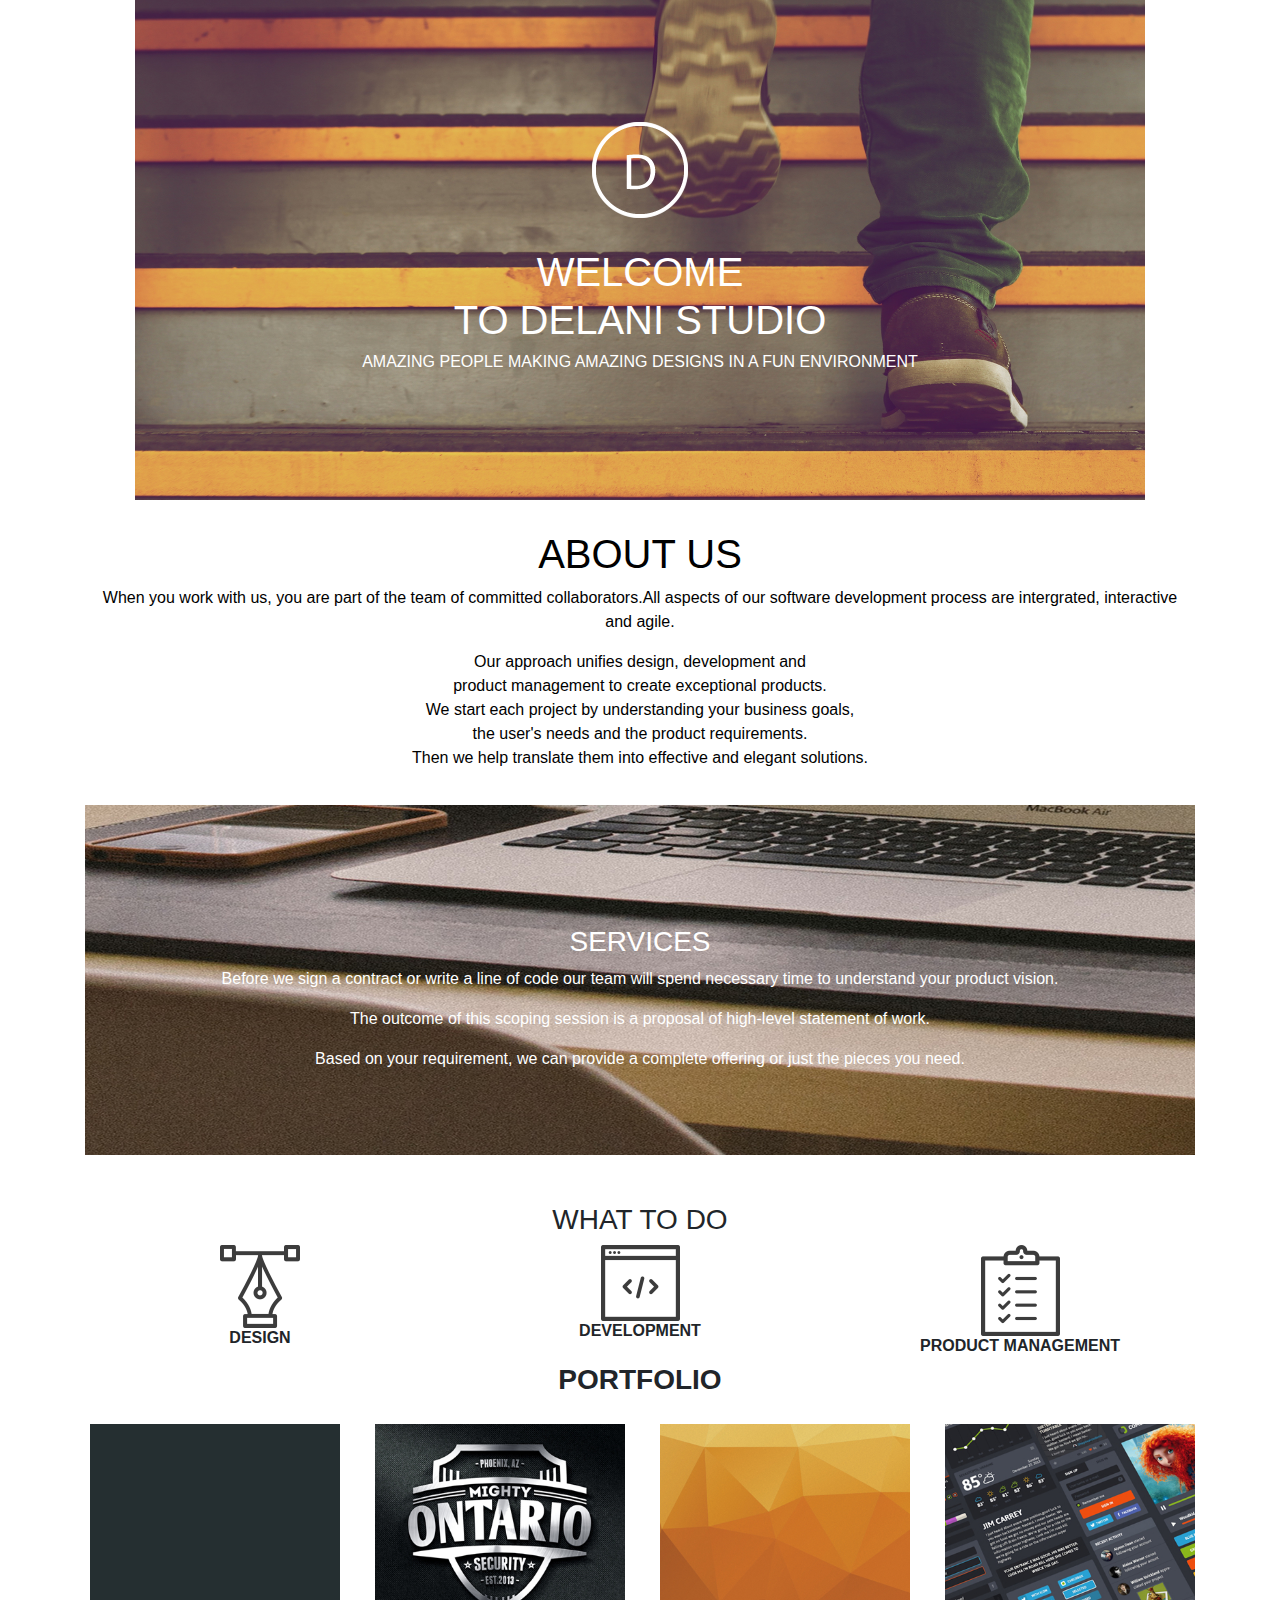
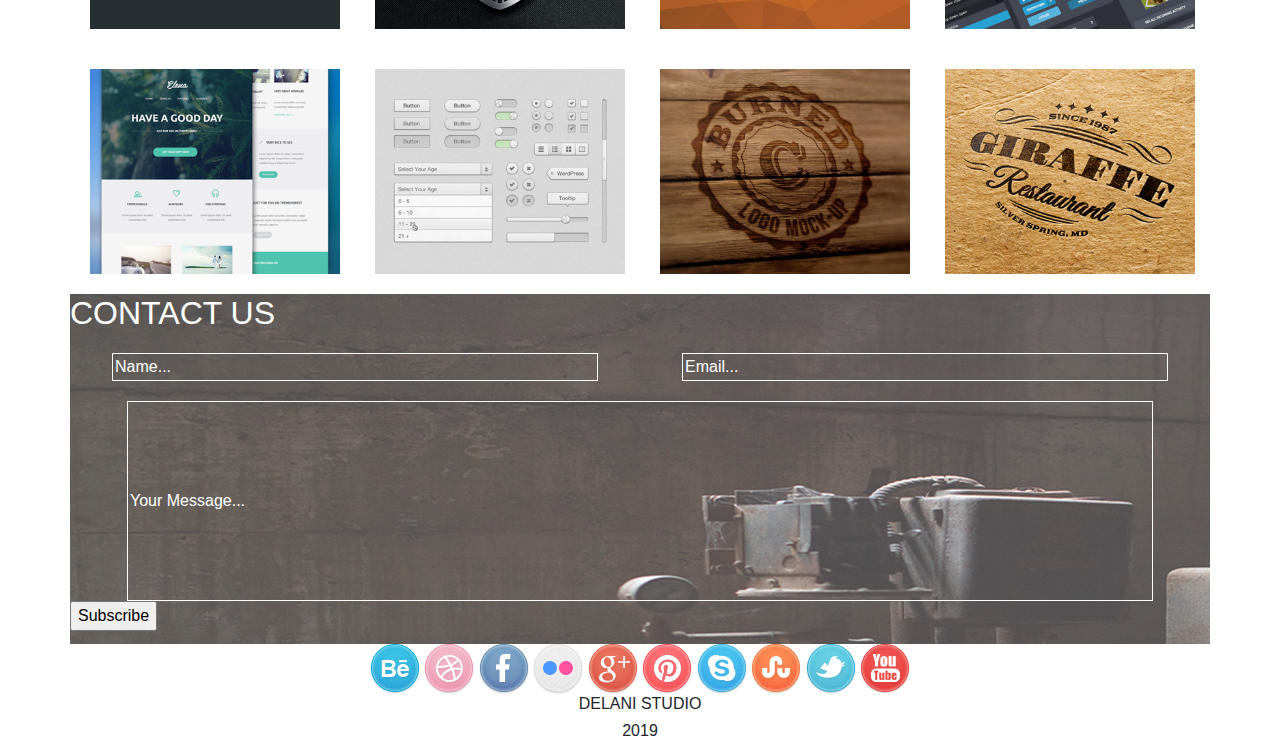
==== commit ef9e4121: "add final api chimp and other final changes to file" ====
--- a/indice.html
+++ b/indice.html
@@ -4,6 +4,7 @@
     <title>Delani Studio</title>
     <link href="css/bootstrap.css" rel="stylesheet" type="text/css">
     <link href="css/indice.css" rel="stylesheet" type="text/css">
+    <script type='text/javascript' src='//s3.amazonaws.com/downloads.mailchimp.com/js/mc-validate.js'></script><script type='text/javascript'>(function($) {window.fnames = new Array(); window.ftypes = new Array();fnames[0]='EMAIL';ftypes[0]='email';fnames[1]='FNAME';ftypes[1]='text';fnames[2]='MESSAGE';ftypes[2]='text';}(jQuery));var $mcj = jQuery.noConflict(true);</script>
     <script src="https://code.jquery.com/jquery-3.4.1.js" integrity="sha256-WpOohJOqMqqyKL9FccASB9O0KwACQJpFTUBLTYOVvVU="crossorigin="anonymous"></script>
     <script src="js/indice.js"></script>
   </head>
@@ -74,86 +75,115 @@
 
           <div class="column">
             <div class="hover" >
-                <div class="carousel-caption text1">John Doe</div>
+                <div class="caurousel-caption text1">John Doe</div>
                 <img src="images/work4.jpg" class="image1" style="width:250px;">
               </div>
           </div>
 
           <div class="column">
             <div class="hover">
-              <div class="carousel-caption text2">Mighty Ontario</div>
+              <div class="caurousel-caption text2">Mighty Ontario</div>
                 <img src="images/work3.jpg" class="image2" style="width:250px;">
               </div>
           </div>
 
 
           <div class="column">
-
-            <img src="images/work2.jpg" class="image" style="width:250px;">
-              <div class="overlay">
-                <div class="text">Customised wallpapers</div>
+            <div class="hover">
+              <div class="caurousel-caption text3">Customized wallpapers</div>
+              <img src="images/work2.jpg" class="image3" style="width:250px;">
               </div>
           </div>
 
           <div class="column">
-            <img src="images/work1.jpg" class="image" style="width:250px;">
-              <div class="overlay">
-                <div class="text">Jim Carey</div>
+            <div class="hover">
+              <div class="caurosel-caption text4">Jim Carey project</div>
+                <img src="images/work1.jpg" class="image4" style="width:250px;">
               </div>
           </div>
 
             <br>
           <div class="column">
-            <img src="images/work5.jpg" class="image" style="width:250px;">
-              <div class="overlay">
-                <div class="text">Website Design</div>
+            <div class="hover">
+              <div class="caurosel-caption text5">Website Design</div>
+                <img src="images/work5.jpg" class="image5" style="width:250px;">
               </div>
           </div>
           <div class="column">
-            <img src="images/work6.jpg" class="image" style="width:250px;">
-              <div class="overlay">
-                <div class="text">Customize settings</div>
+            <div class="hover">
+              <div class="caurousel-caption text6">Customize settings</div>
+                <img src="images/work6.jpg" class="image6" style="width:250px;">
               </div>
           </div>
           <div class="column">
-            <img src="images/work7.jpg" class="image" style="width:250px;">
-              <div class="overlay">
-                <div class="text">Burned company logo</div>
+            <div class="hover">
+              <div class="caurousel-caption text7">Burned Company project</div>
+                <img src="images/work7.jpg" class="image7" style="width:250px;">
               </div>
           </div>
           <div class="column">
-            <img src="images/work8.jpg" class="image" style="width:250px;">
-              <div class="overlay">
-                <div class="text">Giraffe Restaurant logo</div>
+            <div class="hover">
+              <div class="caurousel-caption text8">Giraffe Company project</div>
+                <img src="images/work8.jpg" class="image8" style="width:250px;">
               </div>
             </div>
           </div>
 
       <div class=" row contact">
         <h2>CONTACT US</h2>
+        <div class="container">
+          <form class="" action="https://github.us4.list-manage.com/subscribe/post?u=0abe4c725a9a0609521200ef6&amp;id=5c5a31855f" method="post" id="mc-embedded-subscribe-form" name="mc-embedded-subscribe-form" class="validate" target="_blank" novalidate>
+            <div class="row">
+              <div class="col-md-6">
+                <input type="text" value="" name="FNAME" class="" id="mce-FNAME" placeholder="Name...">
 
-            <div class="col-md-6">
-              <form id="form">
-              <input class="form control typo" type="text" placeholder="Name"
+              </div>
+              <div class="col-md-6">
+                <input type="email" value="" name="EMAIL" class="required email" id="mce-EMAIL" placeholder="Email...">
+
+              </div>
+
+            </div>
+            <div class="row">
+              <input type="text" value="" name="MESSAGE" class="" id="mce-MESSAGE" placeholder="Your Message...">
+
+            </div>
+            <div class="row">
+              <div id="mce-responses" class="clear">
+          		<div class="response" id="mce-error-response" style="display:none"></div>
+          		<div class="response" id="mce-success-response" style="display:none"></div>
+          	 </div>    <!-- real people should not fill this in and expect good things - do not remove this or risk form bot signups-->
+              <div style="position: absolute; left: -5000px;" aria-hidden="true"><input type="text" name="b_0abe4c725a9a0609521200ef6_5c5a31855f" tabindex="-1" value=""></div>
+              <div class="clear"><input type="submit" value="Subscribe" name="subscribe" id="mc-embedded-subscribe" class="button"></div>
+
+            </div>
+
+
+          </form>
+
         </div>
+
+
       </div>
-    </div>
-    <div class="social-icons"
-      <div class="icons">
-        <img src="images/social_icons/behance.png">
-        <img src="images/social_icons/dribble.png">
-        <img src="images/social_icons/facebook.png">
-        <img src="images/social_icons/flickr.png">
-        <img src="images/social_icons/g_plus.png">
-        <img src="images/social_icons/pintrest.png">
-        <img src="images/social_icons/skype.png">
-        <img src="images/social_icons/stumble_upon.png">
-        <img src="images/social_icons/twitter.png">
-        <img src="images/social_icons/you-tube.png">
-    <div class="copyright">
-      <h6>DELANI STUDIO</h6>
-      <h6>2019<h6>
-    </div>
+
+      <div class="social-icons"
+        <div class="icons">
+          <img src="images/social_icons/behance.png">
+          <img src="images/social_icons/dribble.png">
+          <img src="images/social_icons/facebook.png">
+          <img src="images/social_icons/flickr.png">
+          <img src="images/social_icons/g_plus.png">
+          <img src="images/social_icons/pinterest.png">
+          <img src="images/social_icons/skype.png">
+          <img src="images/social_icons/stumble_upon.png">
+          <img src="images/social_icons/twitter.png">
+          <img src="images/social_icons/you_tube.png">
+          <div class="copyright">
+            <h6>DELANI STUDIO</h6>
+            <h6>2019<h6>
+            </div>
+          </div>
+        </div>  
   </body>
 
 </html>
--- a/css/indice.css
+++ b/css/indice.css
@@ -54,14 +54,14 @@
   height: 350px;
   color: white;
 }
-.container.hover {
-  position: absolute;
-   width: 50%;
-}
-.hover{
-   position: absolute;
-  width: 25%;
-}
+/* .container.hover { */
+  /* position: absolute; */
+   /* width: 50%; */
+/* } */
+/* .hover{ */
+   /* position: absolute; */
+  /* width: 25%; */
+/* } */
 .pDesign {
   display: none;
 }
@@ -71,8 +71,33 @@
 .product{
   display: none;
 }
-.text1, .text2{
+.text1, .text2, .text3, .text4, .text5, .text6, .text7, .text8{
   display: none;
+  opacity: 0.5;
+  position: absolute;
+  height: 40%;
+  width: 20%;
+  padding-top: 100px;
+
   background-color: white;
   color: black;
 }
+#mce-EMAIL,#mce-FNAME{
+  width: 90%;
+  margin: auto;
+  background: transparent;
+  border: white solid 1px ;
+}
+#mce-MESSAGE{
+  width: 90%;
+  height: 200px;
+  margin: auto;
+  background: transparent;
+  border: white solid 1px ;
+  margin-top: 20px;
+
+}
+
+::placeholder{
+  color: white;
+}
